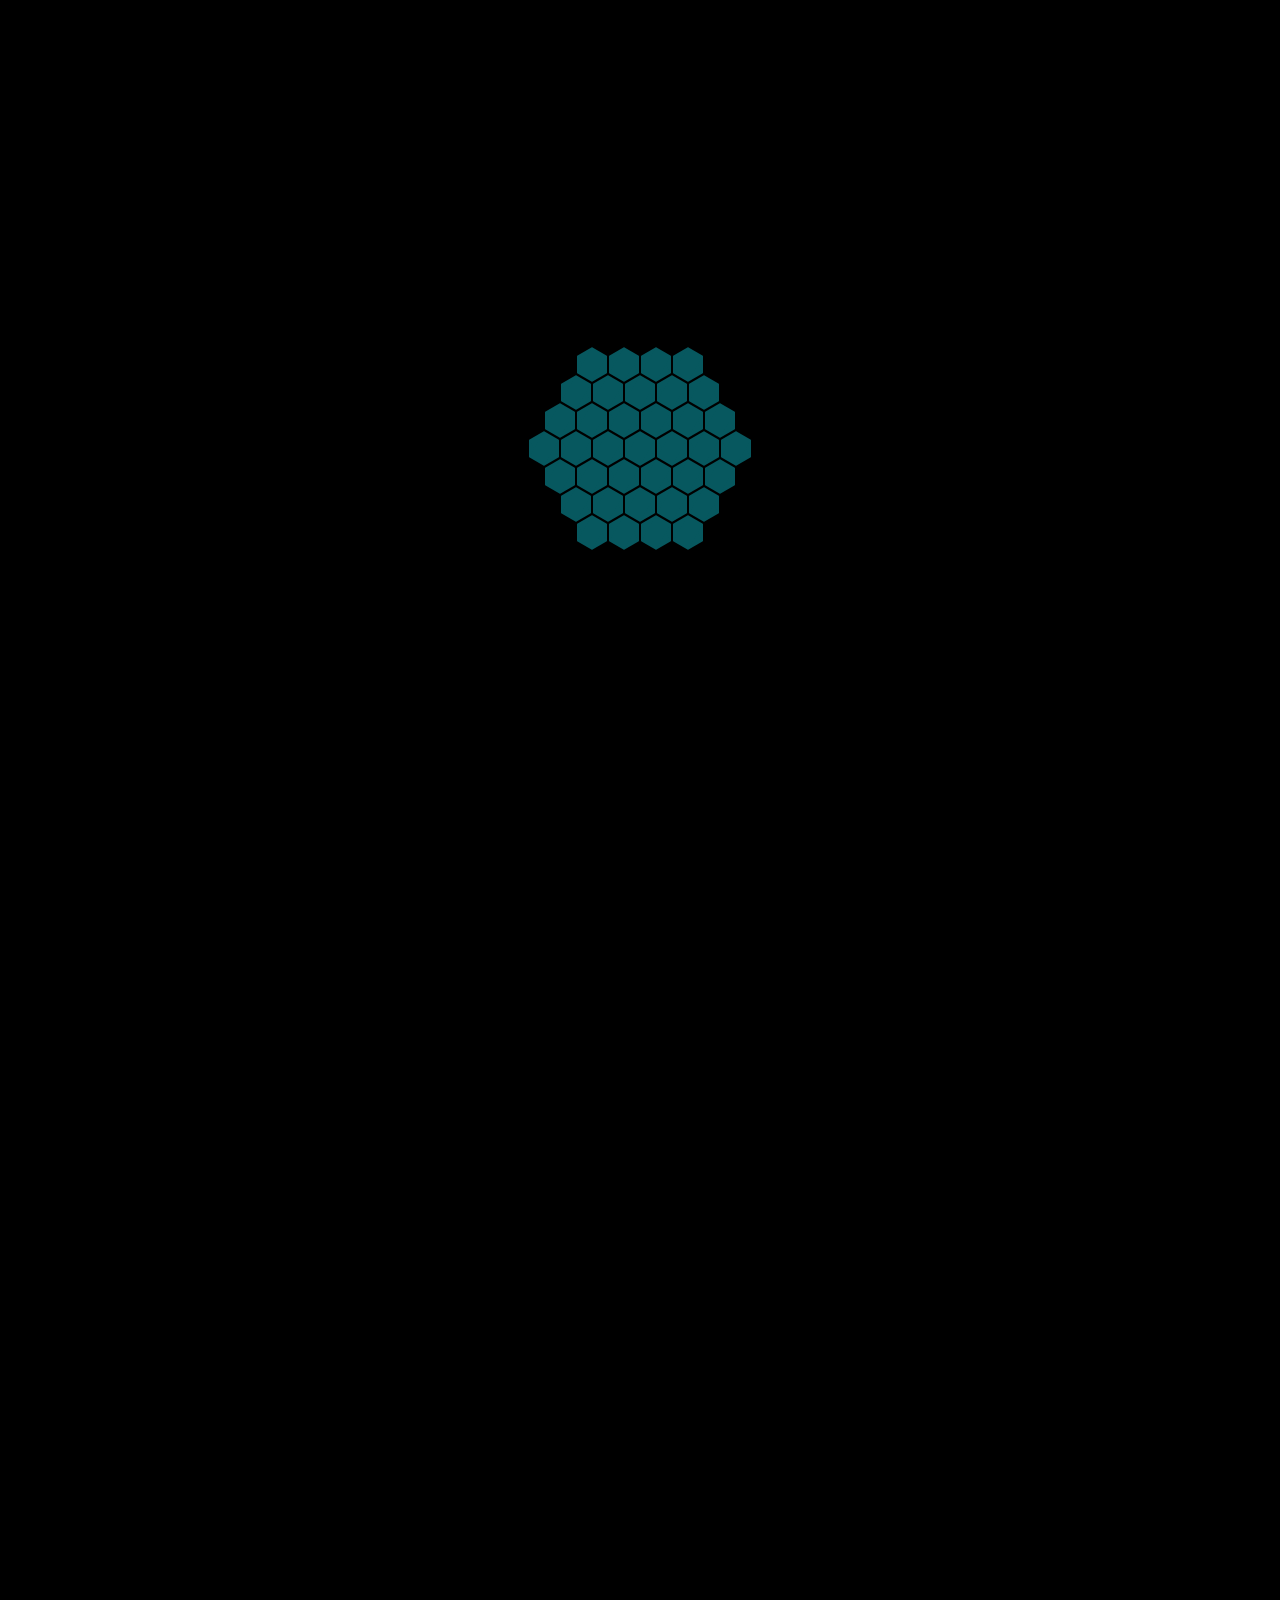
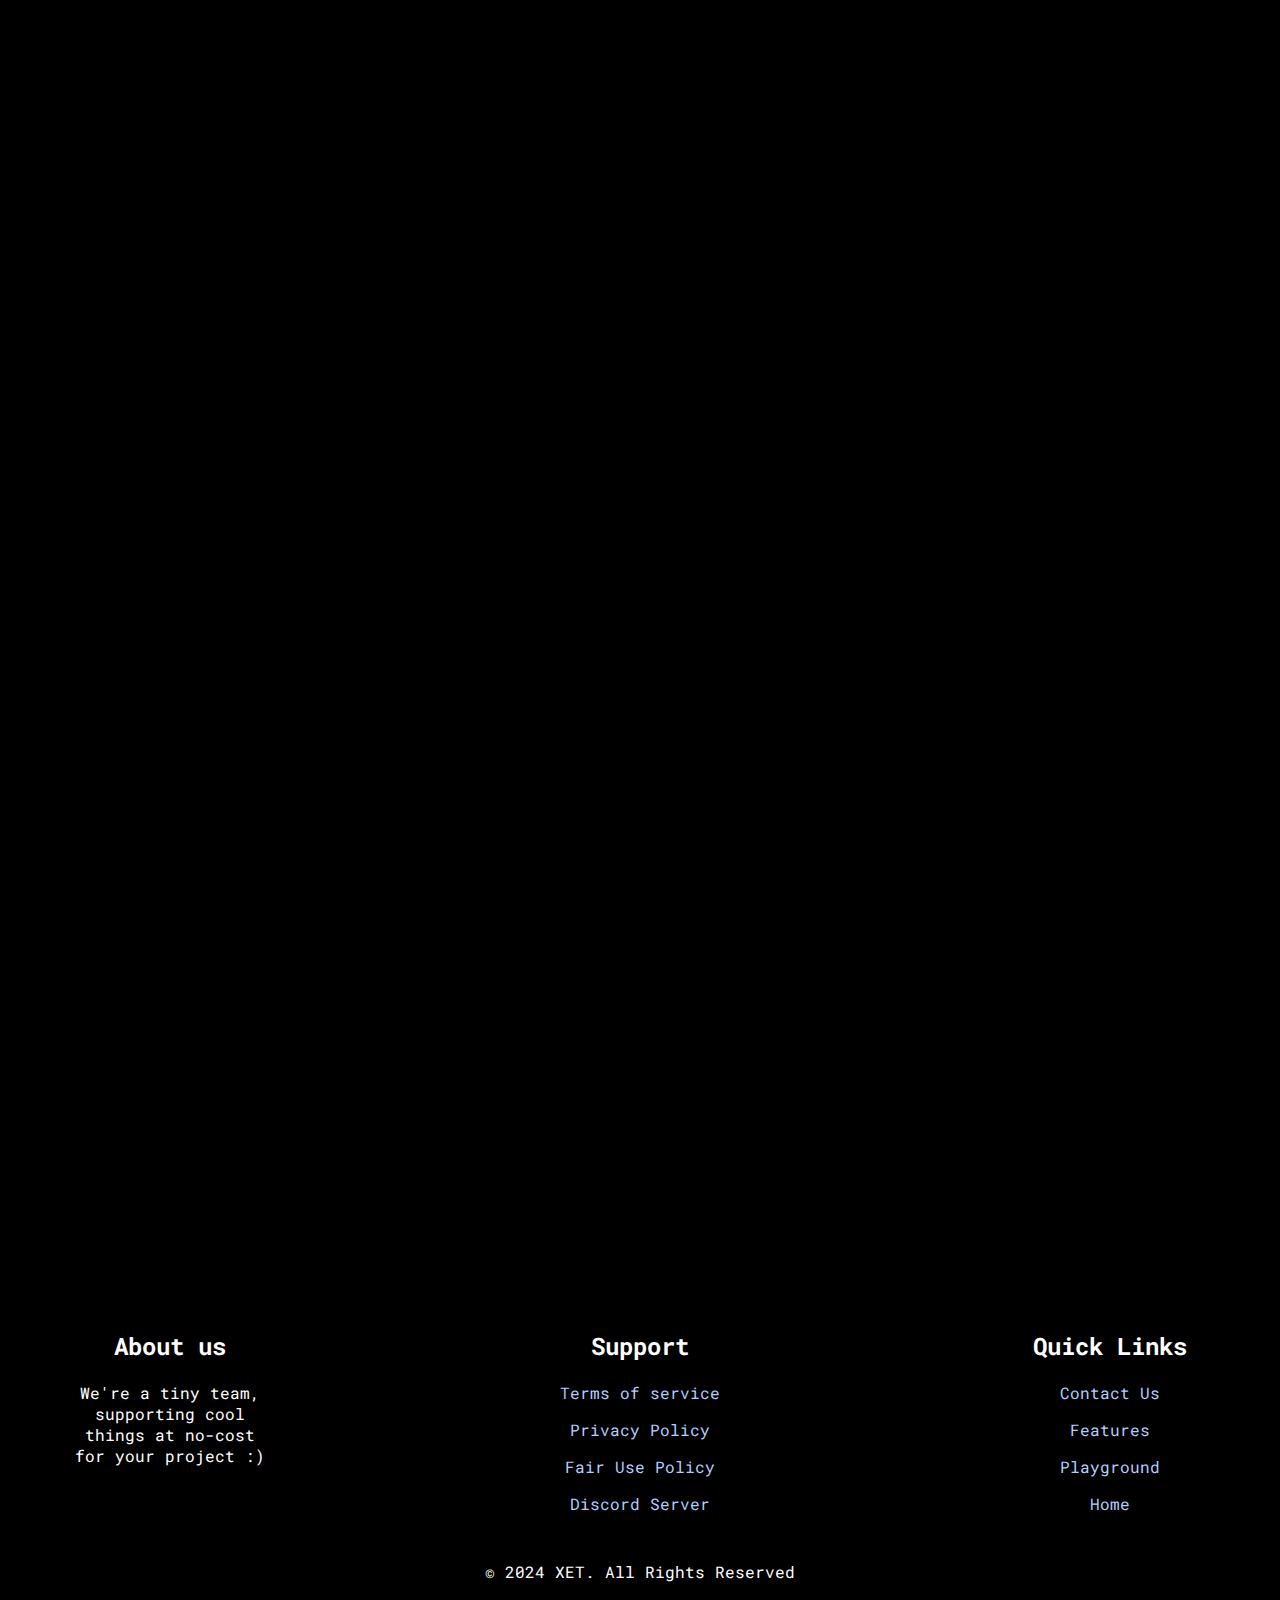
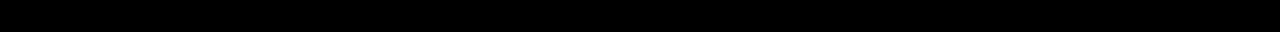
==== index.html @ e25b352a "a" ====
<!DOCTYPE html>
<html lang="en">
<head>
    <meta charset="UTF-8">
    <meta name="viewport" content="width=device-width, initial-scale=1.0">
    <meta name="google-site-verification" content="CW65xbYfhjnmkvIsnZAyDB42OHaUhVSeYcH4V79ETP4" />
    <title>Free AI APIs | XET - Advanced AI, Image Hosting & More</title>
    <meta name="description" content="Discover free AI APIs for text generation, image creation, and more at XET. Fast, reliable, and optimized for security and performance.">
    

    <link rel="stylesheet" href="/css/loader.css">
    <link rel="stylesheet" href="/css/styles.css">
    <link rel="stylesheet" href="https://fonts.googleapis.com/css2?family=Roboto+Mono:wght@400;700&display=swap">
    <link href="https://fonts.googleapis.com/css2?family=Anton&display=swap" rel="stylesheet">

    <link rel="stylesheet" href="https://site-assets.fontawesome.com/releases/v6.6.0/css/all.css">
    <link rel="stylesheet" href="https://site-assets.fontawesome.com/releases/v6.6.0/css/sharp-duotone-solid.css">
    <link rel="stylesheet" href="https://site-assets.fontawesome.com/releases/v6.6.0/css/sharp-thin.css">
    <link rel="stylesheet" href="https://site-assets.fontawesome.com/releases/v6.6.0/css/sharp-solid.css">
    <link rel="stylesheet" href="https://site-assets.fontawesome.com/releases/v6.6.0/css/sharp-regular.css">
    <link rel="stylesheet" href="https://site-assets.fontawesome.com/releases/v6.6.0/css/sharp-light.css">
</head>
<body>

    <nav class="navbar_">
        <div class="navmain_">
            <button class="more-button_"><i class="fa-solid fa-square-caret-down"></i></button>
            <div class="navlinks_">
                <ul class="navbar-links_">
                    <p><a href="#home"><i class="fa-solid fa-house"></i> Home</a></p>
                    <p><a href="#features"><i class="fa-duotone fa-solid fa-stars"></i> Features</a></p>
                    <p><a href="http://45.139.50.97:6077"><i class="fa-solid fa-joystick"></i> Playground</a></p>
                    <p><a href="#playground"><i class="fa-solid fa-gamepad"></i> About Playground</a></p>
                    <p><a href="https://alphast101.netlify.app" target="_blank"><i class="fa-solid fa-starship-freighter"></i> About Owner</a></p>
                    <p><a href="https://discord.com/invite/hmMBe8YyJ4" target="_blank" style="background-color: #181818; border-radius: 10px; padding: 9px; margin-top: 5px;"><i class="fa-brands fa-discord"></i> Join Discord</a></p>
                </ul>
            </div>

            <div class="navbar-brand_">
                <a href="#home" class="XET" style="font-size: 20px;">XET</a>
            </div>
        </div>
    </nav>


    <nav class="navbar">
        <div class="navmain">
            <div class="navbar-brand">
                <a href="#home" class="XET" style="font-size: 20px;">XET</a>
            </div>
            <ul class="navbar-links">
                <li><a href="#home"> Home</a></li>
                <li><a href="#features"> Features</a></li>
                <li><a href="#playground"> About Playground</a></li>
                <li><a href="http://45.139.50.97:6077"> Playground</a></li>
                <li><a href="https://alphast101.netlify.app" target="_blank"> About Owner</a></li>
                <li><a href="https://discord.com/invite/hmMBe8YyJ4" target="_blank" style="background-color: #181818; border-radius: 10px;"> Join Discord</a></li>
            </ul>
        </div>
    </nav>
    
    <div class="home" id="home">
        <video id="background-video" autoplay muted loop loading="lazy">
            <source id="video-source" src="earth.mp4" type="video/mp4">
            Your browser does not support the video tag.
        </video>
    
        <div class="home-content">
            <h1><a class="XET">XET</a> Is Here.</h1>
            <h2 class="home-desc">Empowering Innovation with Advanced AI APIs, Reliable Image Hosting and much more. Built for <span class="highlight">security</span>, optimized for <span class="highlight">speed.</span></h2>
            <a href="https://discord.com/invite/hmMBe8YyJ4" class="discord-btn" target="_blank" rel="noopener noreferrer"><i class="fa-brands fa-discord"></i> Join Discord</a>
        </div>        
    </div>
    <div class="features" id="features">
        <div class="features-heading"><h1><i class="fa-duotone fa-solid fa-stars fa-flip" style="--fa-animation-duration: 3s;"></i> <a class="XET" style="font-size: 35px;">XET</a> Features</h1></div>

        <div class="f">
            <div class="feature-item">
                <i class="fa-duotone fa-solid fa-text-size" style="font-size: 60px;"></i>
                <h3>Text Generation</h3>
                <p>With GPT-4o, generate high-quality, coherent text for various applications with our state-of-the-art AI technology.</p>
            </div>
            <div class="feature-item">
                <i class="fa-duotone fa-solid fa-images" style="font-size: 60px;"></i>
                <h3>Image Generation</h3>
                <p>Create stunning images from textual descriptions quickly and easily with our powerful image generation tools including Dalle3, FLUX.</p>
            </div>
            <div class="feature-item">
                <i class="fa-duotone fa-solid fa-gauge-max" style="font-size: 60px;"></i>
                <h3>Super Fast Response</h3>
                <p>Experience rapid response times and efficient processing with our optimized AI services. The response time is approximately 2s-9s.</p>
            </div>
            <div class="feature-item">
                <i class="fa-duotone fa-solid fa-clock-rotate-left" style="font-size: 60px;"></i>
                <h3>Stable 24/7</h3>
                <p>Enjoy reliable and consistent performance with our service available around the clock.</p>
            </div>
            <div class="feature-item">
                <i class="fa-duotone fa-solid fa-money-bill-1" style="font-size: 60px;"></i>
                <h3>Free For All</h3>
                <p>Access our core features at no cost, making advanced AI technology accessible to everyone.</p>
            </div>
            <div class="feature-item">
                <i class="fa-duotone fa-solid fa-shield-quartered" style="font-size: 60px;"></i>
                <h3>Security First</h3>
                <p>Experience top-notch security measures designed to protect your data and privacy, ensuring a safe and secure environment at all times.</p>
            </div>
        </div>
    </div>

    <div class="playground" id="playground">
        <div class="play_desc">
            <p style="color: white; font-size: 25px; font-family: 'Roboto Mono', monospace;"><i class="fa-duotone fa-solid fa-sparkles" style="font-size: 30px;"></i>     Interactive API Playground</p>
            <p style="max-width: 500px; margin-left: auto; margin-right: auto; font-family: 'Roboto Mono', monospace; font-size: 17px;">Our playground offers a wide range of models and powerful image generation tools,
                 all in one user-friendly platform designed to inspire creativity and make advanced technology accessible to everyone.</p>
        </div>

        <div class="play_div_img">
            <img class="play_img" src="play.png" alt="Our Playground" loading="lazy"/>
        </div>
    </div>


    <div class="footer">
        <div class="footer-content">

            <div class="fcc">
                <h2>About us</h2>
                <p>We're a tiny team, supporting cool things at no-cost for your project :)</p>
            </div>

            <div class="fcc">
                <h2>Support</h2>
                <p><a href="" id="tos-pp">Terms of service</a></p>
                <p><a href="" id="tos-pp">Privacy Policy</a></p>
                <p><a href="" id="tos-pp">Fair Use Policy</a></p>
                <p><a href="https://discord.com/invite/hmMBe8YyJ4" id="tos-pp">Discord Server</a></p>
            </div>

            <div class="fcc">
                <h2>Quick Links</h2>
                <p><a href="https://discord.com/invite/hmMBe8YyJ4" id="tos-pp">Contact Us</a></p>
                <p><a href="#features" id="tos-pp">Features</a></p>
                <p><a href="#playground" id="tos-pp">Playground</a></p>
                <p><a href="#home" id="tos-pp">Home</a></p>
            </div>
        </div>
        <br>
        <div class="arr">© 2024 XET. All Rights Reserved</div>
    </div>

    <script type="application/ld+json">
        {
          "@context": "https://schema.org",
          "@type": "Product",
          "name": "Free AI APIs",
          "description": "Free AI APIs for text and image generation at XET.",
          "url": "https://xet.netlify.app",
          "offers": {
            "@type": "Offer",
            "price": "0.00",
            "priceCurrency": "USD",
            "availability": "https://schema.org/InStock"
          }
        }
    </script>               
    <script src="/js/loader.js"></script>
    <script src="/js/more.js"></script>
    <!-- <script src="/js/rhpbs.js"></script> -->
    <!-- <script src="/js/disable_inspect.js"></script> -->
</body>
</html>
---- css/loader.css ----
/* Pyramid loading */
.pyramid-loader {
    position: relative;
    max-width: 300px;
    max-height: 300px;
    display: block;
    transform-style: preserve-3d;
    transform: rotateX(-20deg);
  
    position: fixed;
    top: 50%;
    left: 50%;
  }
  
  .wrapper {
    position: relative;
    width: 100%;
    height: 100%;
    transform-style: preserve-3d;
    animation: spin 4s linear infinite;
  }
  
  @keyframes spin {
    100% {
      transform: rotateY(360deg);
    }
  }
  
  .pyramid-loader .wrapper .side {
    width: 70px;
    height: 70px;
    position: absolute;
    top: 0;
    left: 0;
    right: 0;
    bottom: 0;
    margin: auto;
    transform-origin: center top;
    clip-path: polygon(50% 0%, 0% 100%, 100% 100%);
  }
  
  .pyramid-loader .wrapper .side1 {
    transform: rotateZ(-30deg) rotateY(90deg);
    background: conic-gradient( #2BDEAC, #F028FD, #D8CCE6, #2F2585);
  }
  
  .pyramid-loader .wrapper .side2 {
    transform: rotateZ(30deg) rotateY(90deg);
    background: conic-gradient( #2F2585, #D8CCE6, #F028FD, #2BDEAC);
  }
  
  .pyramid-loader .wrapper .side3 {
    transform: rotateX(30deg);
    background: conic-gradient( #2F2585, #D8CCE6, #F028FD, #2BDEAC);
  }
  
  .pyramid-loader .wrapper .side4 {
    transform: rotateX(-30deg);
    background: conic-gradient( #2BDEAC, #F028FD, #D8CCE6, #2F2585);
  }
  
  .pyramid-loader .wrapper .shadow {
    width: 60px;
    height: 60px;
    background: #8B5AD5;
    position: absolute;
    top: 0;
    left: 0;
    right: 0;
    bottom: 0;
    margin: auto;
    transform: rotateX(90deg) translateZ(-40px);
    filter: blur(12px);
}










/* HEX bricks */
.socket {
    width: 200px;
    height: 200px;
    position: absolute;
    left: 50%;
    margin-left: -100px;
    top: 50%;
    margin-top: -100px;
  }
  
  .hex-brick {
    background: #07585f;
    width: 30px;
    height: 17px;
    position: absolute;
    top: 5px;
    animation-name: fade;
    animation-duration: 2s;
    animation-iteration-count: infinite;
    -webkit-animation-name: fade;
    -webkit-animation-duration: 2s;
    -webkit-animation-iteration-count: infinite;
  }
  
  .h2 {
    transform: rotate(60deg);
    -webkit-transform: rotate(60deg);
  }
  
  .h3 {
    transform: rotate(-60deg);
    -webkit-transform: rotate(-60deg);
  }
  
  .gel {
    height: 30px;
    width: 30px;
    transition: all .3s;
    -webkit-transition: all .3s;
    position: absolute;
    top: 50%;
    left: 50%;
  }
  
  .center-gel {
    margin-left: -15px;
    margin-top: -15px;
    animation-name: pulse;
    animation-duration: 2s;
    animation-iteration-count: infinite;
    -webkit-animation-name: pulse;
    -webkit-animation-duration: 2s;
    -webkit-animation-iteration-count: infinite;
  }
  
  .c1 {
    margin-left: -47px;
    margin-top: -15px;
  }
  
  .c2 {
    margin-left: -31px;
    margin-top: -43px;
  }
  
  .c3 {
    margin-left: 1px;
    margin-top: -43px;
  }
  
  .c4 {
    margin-left: 17px;
    margin-top: -15px;
  }
  
  .c5 {
    margin-left: -31px;
    margin-top: 13px;
  }
  
  .c6 {
    margin-left: 1px;
    margin-top: 13px;
  }
  
  .c7 {
    margin-left: -63px;
    margin-top: -43px;
  }
  
  .c8 {
    margin-left: 33px;
    margin-top: -43px;
  }
  
  .c9 {
    margin-left: -15px;
    margin-top: 41px;
  }
  
  .c10 {
    margin-left: -63px;
    margin-top: 13px;
  }
  
  .c11 {
    margin-left: 33px;
    margin-top: 13px;
  }
  
  .c12 {
    margin-left: -15px;
    margin-top: -71px;
  }
  
  .c13 {
    margin-left: -47px;
    margin-top: -71px;
  }
  
  .c14 {
    margin-left: 17px;
    margin-top: -71px;
  }
  
  .c15 {
    margin-left: -47px;
    margin-top: 41px;
  }
  
  .c16 {
    margin-left: 17px;
    margin-top: 41px;
  }
  
  .c17 {
    margin-left: -79px;
    margin-top: -15px;
  }
  
  .c18 {
    margin-left: 49px;
    margin-top: -15px;
  }
  
  .c19 {
    margin-left: -63px;
    margin-top: -99px;
  }
  
  .c20 {
    margin-left: 33px;
    margin-top: -99px;
  }
  
  .c21 {
    margin-left: 1px;
    margin-top: -99px;
  }
  
  .c22 {
    margin-left: -31px;
    margin-top: -99px;
  }
  
  .c23 {
    margin-left: -63px;
    margin-top: 69px;
  }
  
  .c24 {
    margin-left: 33px;
    margin-top: 69px;
  }
  
  .c25 {
    margin-left: 1px;
    margin-top: 69px;
  }
  
  .c26 {
    margin-left: -31px;
    margin-top: 69px;
  }
  
  .c27 {
    margin-left: -79px;
    margin-top: -15px;
  }
  
  .c28 {
    margin-left: -95px;
    margin-top: -43px;
  }
  
  .c29 {
    margin-left: -95px;
    margin-top: 13px;
  }
  
  .c30 {
    margin-left: 49px;
    margin-top: 41px;
  }
  
  .c31 {
    margin-left: -79px;
    margin-top: -71px;
  }
  
  .c32 {
    margin-left: -111px;
    margin-top: -15px;
  }
  
  .c33 {
    margin-left: 65px;
    margin-top: -43px;
  }
  
  .c34 {
    margin-left: 65px;
    margin-top: 13px;
  }
  
  .c35 {
    margin-left: -79px;
    margin-top: 41px;
  }
  
  .c36 {
    margin-left: 49px;
    margin-top: -71px;
  }
  
  .c37 {
    margin-left: 81px;
    margin-top: -15px;
  }
  
  .r1 {
    animation-name: pulse;
    animation-duration: 2s;
    animation-iteration-count: infinite;
    animation-delay: .2s;
    -webkit-animation-name: pulse;
    -webkit-animation-duration: 2s;
    -webkit-animation-iteration-count: infinite;
    -webkit-animation-delay: .2s;
  }
  
  .r2 {
    animation-name: pulse;
    animation-duration: 2s;
    animation-iteration-count: infinite;
    animation-delay: .4s;
    -webkit-animation-name: pulse;
    -webkit-animation-duration: 2s;
    -webkit-animation-iteration-count: infinite;
    -webkit-animation-delay: .4s;
  }
  
  .r3 {
    animation-name: pulse;
    animation-duration: 2s;
    animation-iteration-count: infinite;
    animation-delay: .6s;
    -webkit-animation-name: pulse;
    -webkit-animation-duration: 2s;
    -webkit-animation-iteration-count: infinite;
    -webkit-animation-delay: .6s;
  }
  
  .r1 > .hex-brick {
    animation-name: fade;
    animation-duration: 2s;
    animation-iteration-count: infinite;
    animation-delay: .2s;
    -webkit-animation-name: fade;
    -webkit-animation-duration: 2s;
    -webkit-animation-iteration-count: infinite;
    -webkit-animation-delay: .2s;
  }
  
  .r2 > .hex-brick {
    animation-name: fade;
    animation-duration: 2s;
    animation-iteration-count: infinite;
    animation-delay: .4s;
    -webkit-animation-name: fade;
    -webkit-animation-duration: 2s;
    -webkit-animation-iteration-count: infinite;
    -webkit-animation-delay: .4s;
  }
  
  .r3 > .hex-brick {
    animation-name: fade;
    animation-duration: 2s;
    animation-iteration-count: infinite;
    animation-delay: .6s;
    -webkit-animation-name: fade;
    -webkit-animation-duration: 2s;
    -webkit-animation-iteration-count: infinite;
    -webkit-animation-delay: .6s;
  }
  
  @keyframes pulse {
    0% {
      -webkit-transform: scale(1);
      transform: scale(1);
    }
  
    50% {
      -webkit-transform: scale(0.01);
      transform: scale(0.01);
    }
  
    100% {
      -webkit-transform: scale(1);
      transform: scale(1);
    }
  }
  
  @keyframes fade {
    0% {
      background: #ABF8FF;
    }
  
    50% {
      background: #90BBBF;
    }
  
    100% {
      background: #ABF8FF;
    }
  }
  
  @-webkit-keyframes pulse {
    0% {
      -webkit-transform: scale(1);
      transform: scale(1);
    }
  
    50% {
      -webkit-transform: scale(0.01);
      transform: scale(0.01);
    }
  
    100% {
      -webkit-transform: scale(1);
      transform: scale(1);
    }
  }
  
  @-webkit-keyframes fade {
    0% {
      background: #ABF8FF;
    }
  
    50% {
      background: #389CA6;
    }
  
    100% {
      background: #ABF8FF;
    }
  }














/* Console loading */
@keyframes blinkCursor {
    50% {
      border-right-color: transparent;
    }
  }
  
  @keyframes typeAndDelete {
    0%,
    10% {
      width: 0;
    }
    45%,
    55% {
      width: 6.2em;
    } /* adjust width based on content */
    90%,
    100% {
      width: 0;
    }
  }
  
  .terminal-loader {
    border: 0.1em solid #333;
    background-color: #1a1a1a;
    color: #0f0;
    font-family: "Courier New", Courier, monospace;
    font-size: 1em;
    padding: 1.5em 1em;
    width: 12em;
    margin-left: auto;
    margin-right: auto;
    box-shadow: 0 4px 8px rgba(0, 0, 0, 0.2);
    border-radius: 4px;
    position: relative;
    overflow: hidden;
    box-sizing: border-box;
  }
  
  .terminal-header {
    position: absolute;
    top: 0;
    left: 0;
    right: 0;
    height: 1.5em;
    background-color: #333;
    border-top-left-radius: 4px;
    border-top-right-radius: 4px;
    padding: 0 0.4em;
    box-sizing: border-box;
  }
  
  .terminal-controls {
    float: right;
  }
  
  .control {
    display: inline-block;
    width: 0.6em;
    height: 0.6em;
    margin-left: 0.4em;
    border-radius: 50%;
    background-color: #777;
  }
  
  .control.close {
    background-color: #e33;
  }
  
  .control.minimize {
    background-color: #ee0;
  }
  
  .control.maximize {
    background-color: #0b0;
  }
  
  .terminal-title {
    float: left;
    line-height: 1.5em;
    color: #eee;
  }
  
  .text {
    display: inline-block;
    white-space: nowrap;
    overflow: hidden;
    border-right: 0.2em solid green; /* Cursor */
    animation: typeAndDelete 4s steps(11) infinite,
      blinkCursor 0.5s step-end infinite alternate;
    margin-top: 1.5em;
  }  












/* Loader cube */

.loader_main_cube {
    width: 150px;
    height: 150px;
    position: relative;
    display: flex;
    align-items: center;
    justify-content: center;

    margin-left: auto;
    margin-right: auto;
  }
  
  .loader_cube {
    position: absolute;
    width: 100%;
    height: 100%;
    border-radius: 30px;
  }
  
  .loader_cube--glowing {
    z-index: 2;
    background-color: rgba(255, 255, 255, 0.2);
    border: 2px solid rgba(255, 255, 255, 0.3);
  }
  
  .loader_cube--color {
    z-index: 1;
    filter: blur(2px);
    background: linear-gradient(135deg, #1afbf0, #da00ff);
    animation: loadtwo 2.5s ease-in-out infinite;
  }
  
  @keyframes loadtwo {
    50% {
      transform: rotate(-80deg);
    }
  }
















/* Loader box fall */
.loader_box_fall {
    scale: 3;
    height: 50px;
    width: 40px;

    margin-left: auto;
    margin-right: auto;
  }
  
  .box {
    position: relative;
    opacity: 0;
    left: 10px;
  }
  
  .side-left {
    position: absolute;
    background-color: #286cb5;
    width: 19px;
    height: 5px;
    transform: skew(0deg, -25deg);
    top: 14px;
    left: 10px;
  }
  
  .side-right {
    position: absolute;
    background-color: #2f85e0;
    width: 19px;
    height: 5px;
    transform: skew(0deg, 25deg);
    top: 14px;
    left: -9px;
  }
  
  .side-top {
    position: absolute;
    background-color: #5fa8f5;
    width: 20px;
    height: 20px;
    rotate: 45deg;
    transform: skew(-20deg, -20deg);
  }
  
  .box-1 {
    animation: from-left 4s infinite;
  }
  
  .box-2 {
    animation: from-right 4s infinite;
    animation-delay: 1s;
  }
  
  .box-3 {
    animation: from-left 4s infinite;
    animation-delay: 2s;
  }
  
  .box-4 {
    animation: from-right 4s infinite;
    animation-delay: 3s;
  }
  
  @keyframes from-left {
    0% {
      z-index: 20;
      opacity: 0;
      translate: -20px -6px;
    }
  
    20% {
      z-index: 10;
      opacity: 1;
      translate: 0px 0px;
    }
  
    40% {
      z-index: 9;
      translate: 0px 4px;
    }
  
    60% {
      z-index: 8;
      translate: 0px 8px;
    }
  
    80% {
      z-index: 7;
      opacity: 1;
      translate: 0px 12px;
    }
  
    100% {
      z-index: 5;
      translate: 0px 30px;
      opacity: 0;
    }
  }
  
  @keyframes from-right {
    0% {
      z-index: 20;
      opacity: 0;
      translate: 20px -6px;
    }
  
    20% {
      z-index: 10;
      opacity: 1;
      translate: 0px 0px;
    }
  
    40% {
      z-index: 9;
      translate: 0px 4px;
    }
  
    60% {
      z-index: 8;
      translate: 0px 8px;
    }
  
    80% {
      z-index: 7;
      opacity: 1;
      translate: 0px 12px;
    }
  
    100% {
      z-index: 5;
      translate: 0px 30px;
      opacity: 0;
    }
  }
---- css/styles.css ----
@keyframes borderColorAnimation {
    0% {
        border-color: #1a1aff; /* Dark blue */
    }
    50% {
        border-color: #871616; /* Red */
    }
    100% {
        border-color: #1a1aff; /* Dark blue */
    }
}

@keyframes fadee {
    0% {opacity: 0;}
    100% {opacity: 1;}
}  
html {
    scroll-behavior: smooth;
}

body {
    font-family: 'Montserrat', sans-serif;
    margin: 0;
    padding: 0;
    background-color: #000000; /* Dark theme background */
    -ms-overflow-style: none;  /* IE and Edge */
    overflow: hidden;
}
body::-webkit-scrollbar {display: none;}

/* PC NAVBAR */
.navbar {
    background: black;
    position: fixed;
    top: 0;
    z-index: 1000;
    width: 100%;
    align-items: center;

    opacity: 0;
    transition: opacity 0.7s ease-in-out, visibility 1s ease-in-out;
    animation-name: fadee;
    animation-duration: 2s;
    visibility: hidden;
}
.navmain{
    max-width: 1000px;
    display: flex;
    justify-content: space-between;
    margin-left: auto;
    margin-right: auto;
}

.navbar a {
    color: #b3a2c3;
    text-decoration: none;
    font-size: 14px;
    padding: 10px;
}

.navbar-links {
    list-style: none;
    display: flex;
}

.navbar-links li {
    display: inline;
}

/* MOBILE NAVBAR */
.navbar_ {
    display: flex;
    justify-content: space-between;
    align-items: center;
    background: black;
    position: fixed;
    width: 100%;
    top: 0;
    z-index: 1000;
    opacity: 1;
    transition: opacity 0.7s ease-in-out, visibility 0.7s ease-in-out;
    visibility: hidden;
    padding-top: 10px;
}

.navmain_ {
    display: flex;
    justify-content: space-between;
    width: 100%;
    padding: 0 15px;
    max-width: 1000px;
    margin: 0 auto;
}

.more-button_ {
    font-size: 30px;
    border: none;
    cursor: pointer;
    margin-left: 15px;
    background: transparent;
    padding: 0;
    color: white;
}

.navlinks_ {
    display: none;
    position: fixed;
    justify-content: center;
    align-items: center;
    flex-direction: column;
    opacity: 0;
    transition: opacity 0.5s ease, visibility 0.5s ease;
    z-index: 999;
    visibility: hidden;
    text-align: center;
    background: rgba(37, 37, 37, 0.7);
    border-radius: 10px;

}
.navbar-links_ {
    padding-right: 40px;
}
.navlinks_.show {
    display: flex;
    opacity: 1;
    visibility: visible; /* Ensure visibility when shown */
    margin-top: 35px;
}

.navbar-links_ a {
    color: white;
    font-size: 14px;
    transition: opacity 0.3s ease;
    text-decoration: none;
}

.navbar-links_ a:hover {
    opacity: 0.8;
}








.home {
    position: relative;
    width: 100%;
    height: 100vh;
    overflow: hidden;
    display: flex;
    align-items: center;
    justify-content: center;

    opacity: 0;
    transition: opacity 0.7s ease-in-out, visibility 1s ease-in-out;
    animation-name: fadee;
    animation-duration: 2s;
    visibility: hidden;
}

/* Base button style */
.discord-btn {
    display: inline-block;
    padding: 10px 20px;
    font-size: 16px;
    color: #000000;
    font-family: 'Roboto Mono', monospace;
    text-align: center;
    text-decoration: none; /* Remove underline */
    border: none;
    border-radius: 8px;
    background: linear-gradient(45deg, #ffffff, #e0e0e0);
    box-shadow: 0 4px 8px rgba(0, 0, 0, 0.3);
    cursor: pointer;
    transition: background 0.5s ease, transform 0.4s ease;
}

/* Hover effect */
.discord-btn:hover {
    background: linear-gradient(45deg, #ffffff, #b0b0b0);
    transform: scale(1.05);
}

/* Active effect */
.discord-btn:active {
    background: linear-gradient(45deg, #ffffff, #808080);
    transform: scale(0.95);
}



.home video {
    position: absolute;
    top: 50%;
    left: 50%;
    min-width: 100%;
    min-height: 100%;
    width: 100%;
    height: 100%;
    object-fit: cover; /* Ensure the video covers the container without distortion */
    transform: translate(-50%, -50%);
    z-index: -1; /* Place video behind content */
}

.home-content {
    position: relative;
    z-index: 1;
    color: rgb(255, 255, 255);
    text-align: center;
    font-family: 'Roboto Mono', monospace;
}

.XET {
    display: inline-block;
    background: linear-gradient(to right, #b2aff0, #532a64);
    background-clip: text;
    -webkit-background-clip: text;
    -webkit-text-fill-color: transparent;
    font-size: 4rem;
    font-weight: bold;
}
.highlight {
    font-family: 'Anton', sans-serif; /* Set the font to Anton */
    font-weight: 900;
    font-size: 24px;
    background: linear-gradient(to right, #f58585, #b94ae9, #5f2ed4);
    background-clip: text;
    -webkit-background-clip: text;
    -webkit-text-fill-color: transparent;
    letter-spacing: 3px;
    position: relative;

    /* Text shadow for added bold effect */
    text-shadow: 1px 1px 2px rgba(0, 0, 0, 0.2), 2px 2px 3px rgba(0, 0, 0, 0.2);
}

.highlight::after {
    content: '';
    position: absolute;
    left: 0;
    bottom: 3px;
    width: 100%;
    height: 2px;
    background-color: rgb(143, 152, 240);
}

.home-desc {
    font-size: 1.1rem;
    margin-top: 10px;
    font-weight: 300;
    line-height: 1.4;
}



.features {
    display: flex;
    flex-direction: column; /* Stack the heading and feature items vertically */
    justify-content: center;
    align-items: center;
    gap: 20px;
    padding: 40px 20px;
    min-height: 100vh; /* Ensure it takes up at least the full viewport height */
    
    opacity: 0;
    transition: opacity 0.7s ease-in-out, visibility 1s ease-in-out;
    animation-name: fadee;
    animation-duration: 2s;
    visibility: hidden;

    background-image: url('back.png');
    background-size: cover;
    background-position: center;
    background-repeat: no-repeat;
}

.features-heading {
    text-align: center;
    color: #e0e0e0;
}

.f {
    display: flex;
    flex-direction: row;
    justify-content: center;
    gap: 20px;
    flex-wrap: wrap;
    max-width: 1200px;
}

.feature-item {
    border-radius: 15px;
    padding: 20px;
    max-width: 360px;
    color: #e0e0e0;
    text-align: center;
    box-sizing: border-box;
    transition: transform 0.3s ease, background-color 0.3s ease, box-shadow 0.3s ease;
    background: linear-gradient(140deg, #070707, #240e2e);
}

.feature-item:hover {
    transform: scale(1.02); /* Zoom in slightly */
    /* background-color: #1e1143; */
    box-shadow: 0 8px 16px rgba(166, 132, 204, 0.5);
}


.feature-item h3 {
    font-size: 1.5rem;
    margin-bottom: 10px;
}

.feature-item p {
    font-size: 1rem;
    font-family: 'Roboto Mono', monospace;
}



.playground {
    display: flex;
    justify-content: center;
    align-items: center;
    flex-wrap: wrap; /* Allows the divs to wrap to the next line if they don't fit */
    min-height: 100vh;
    color: rgb(133, 255, 255);
    opacity: 0;
    transition: opacity 0.7s ease-in-out, visibility 1s ease-in-out;
    animation-name: fadee;
    animation-duration: 2s;
    visibility: hidden;
    text-align: center;
    padding: 20px;
    margin-bottom: 40px;
    background-image: url('playback.png');
    background-size: cover;
    background-position: center;
    background-repeat: no-repeat;
}

.play_desc, .play_div_img {
    flex: 1; /* Allow both divs to grow and take up available space */
}

.play_img {
    max-height: 600px;
    height: auto;
    width: auto;
    max-width: 100%;
    border-radius: 20px;
}

@media (max-width: 1100px) {
    .playground {
        flex-direction: column; /* Stack divs vertically on smaller screens */
    }

    .play_img {
        margin-top: 20px;
        max-height: 400px; /* Adjust the max height for smaller screens */
    }

    .play_desc, .play_div_img {
        flex: 0; /* Allow both divs to grow and take up available space */
    }
}






.footer {
    background-color: #000000; /* Ensure consistent background color */
    text-align: center;
    color: white;
    padding: 50px;
    font-family: 'Roboto Mono', monospace;
    display: flex;
    flex-direction: column;
    align-items: center;
}

.footer-content {
    display: flex;
    flex-direction: row; /* Align children in a row by default */
    justify-content: space-between; /* Space out items */
    width: 100%; /* Full width to allow flex items to grow */
    max-width: 1200px; /* Optional: to control the maximum width of the content */
    margin-bottom: 10px; /* Space between footer-content and arr */
    flex-wrap: wrap; /* Allow wrapping on smaller screens */
}

.fcc {
    flex: 1; /* Allow items to grow and fill available space */
    margin: 0 20px; /* Space between items */
    max-width: 200px; /* Optional: control max width for each section */
    box-sizing: border-box; /* Ensure padding and border are included in the element's total width and height */
}

.arr {
    text-align: center;
}

/* Style for links */
.footer a {
    color: #b3ceff;
    text-decoration: none;
}

.footer a:hover {
    text-decoration: underline;
    color: #ddd;
}

/* Media query for screens smaller than 768px */
@media (max-width: 768px) {
    .footer-content {
        flex-direction: column; /* Stack items vertically on small screens */
        align-items: center; /* Center-align items horizontally */
    }

    .fcc {
        margin: 10px 0; /* Adjust margin for vertical spacing */
        max-width: none; /* Remove max-width to allow items to use full width */
    }
}
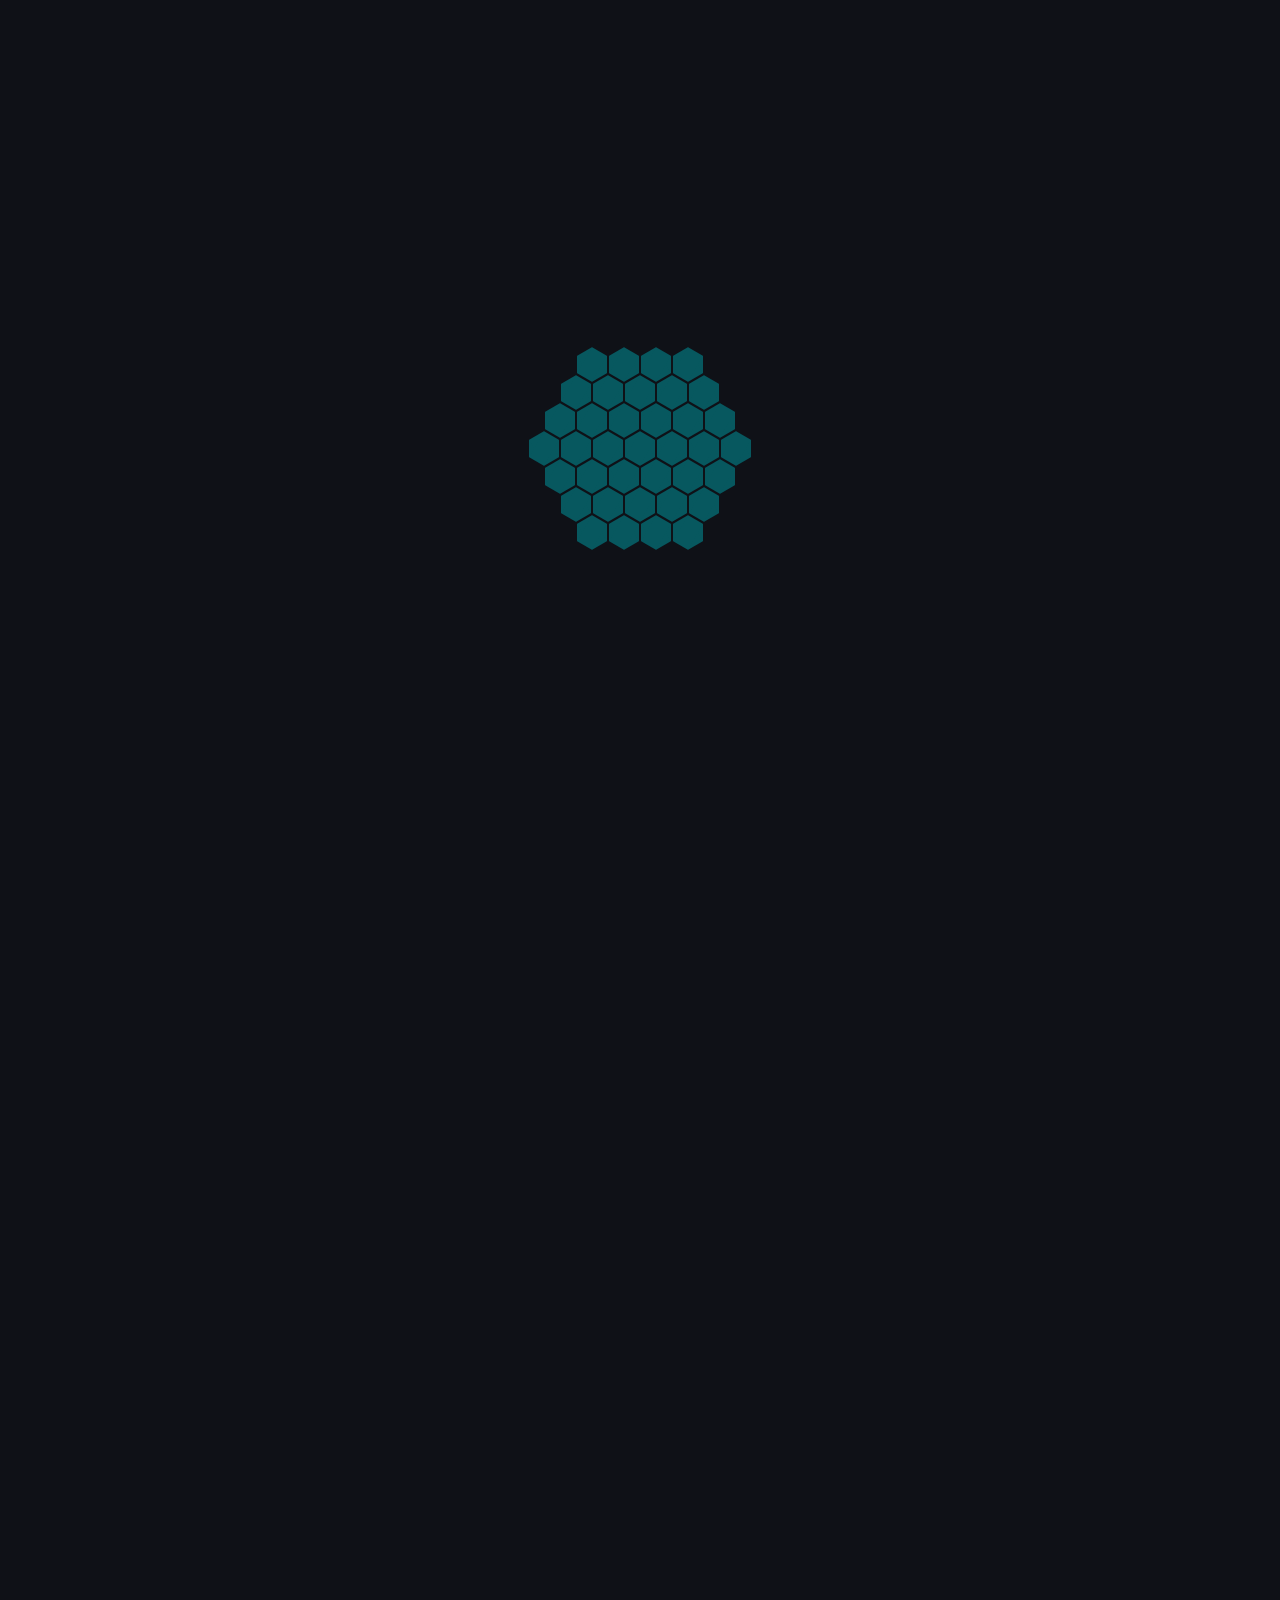
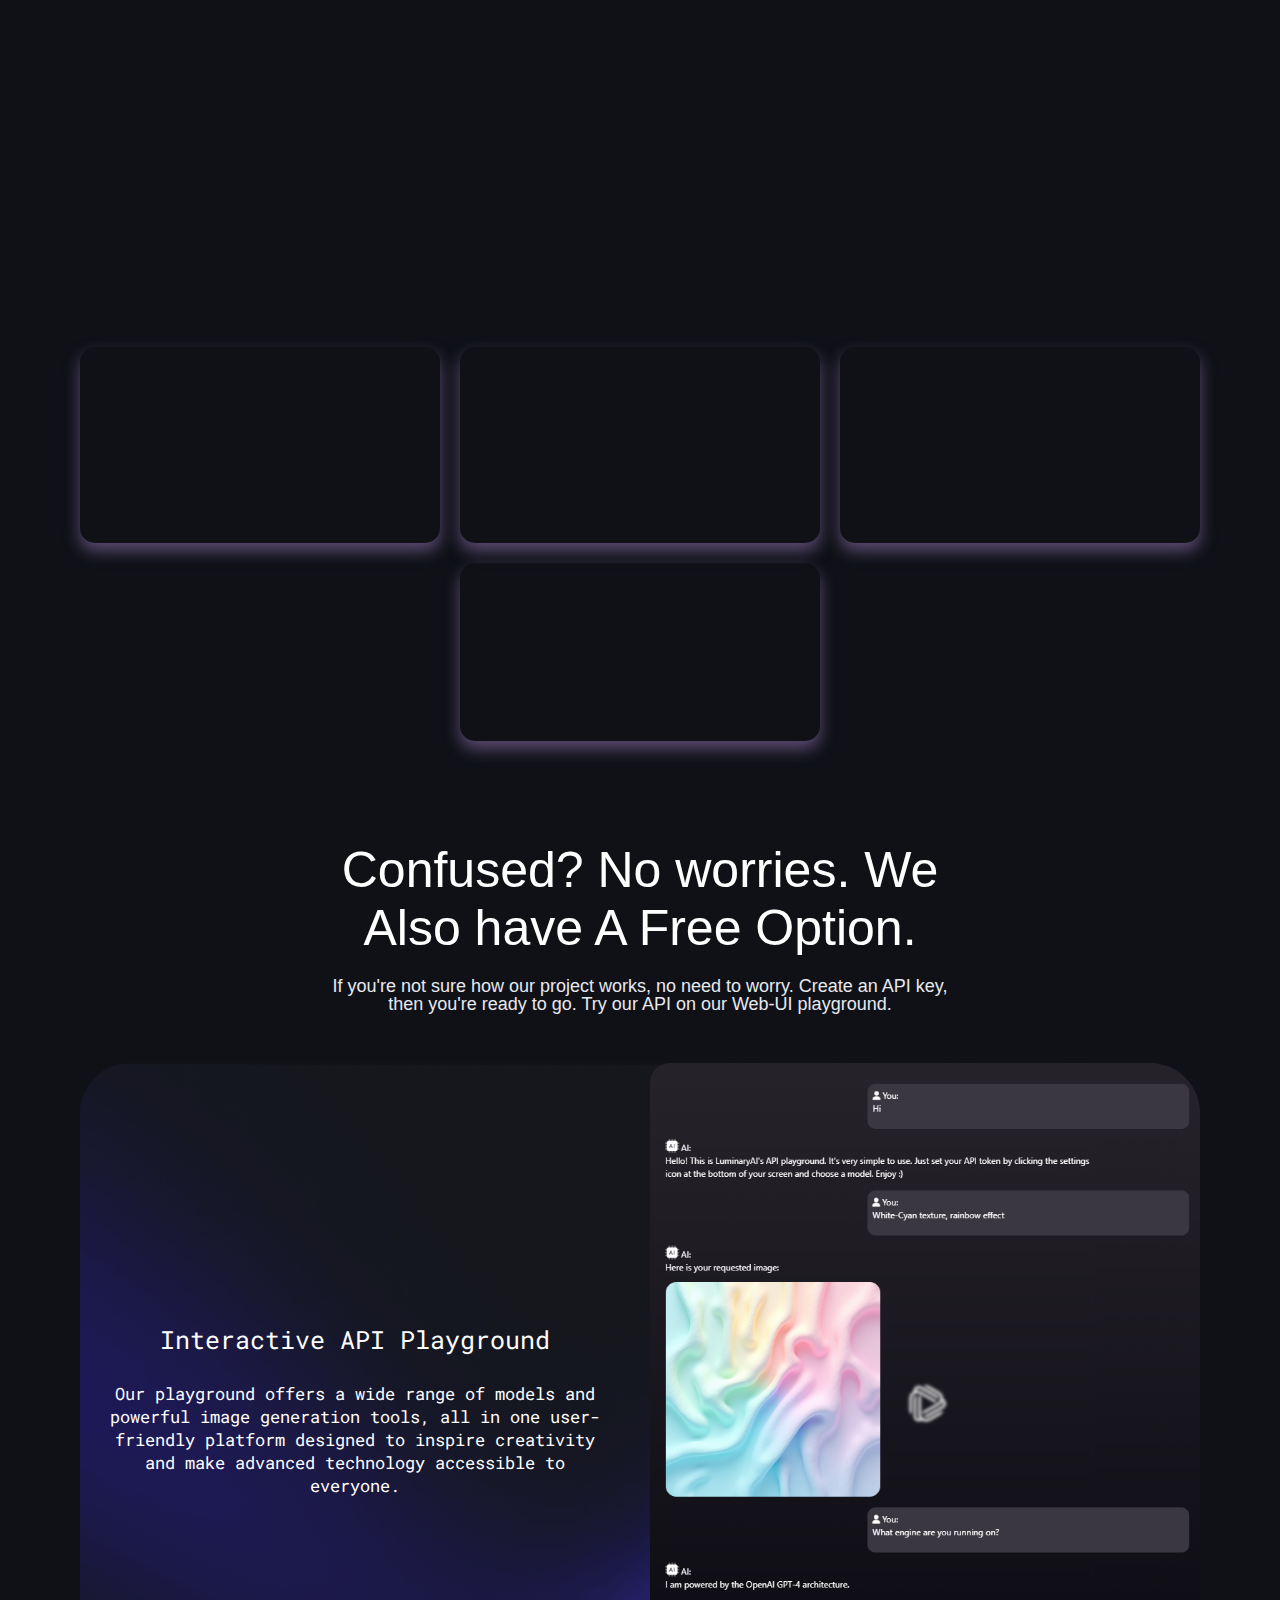
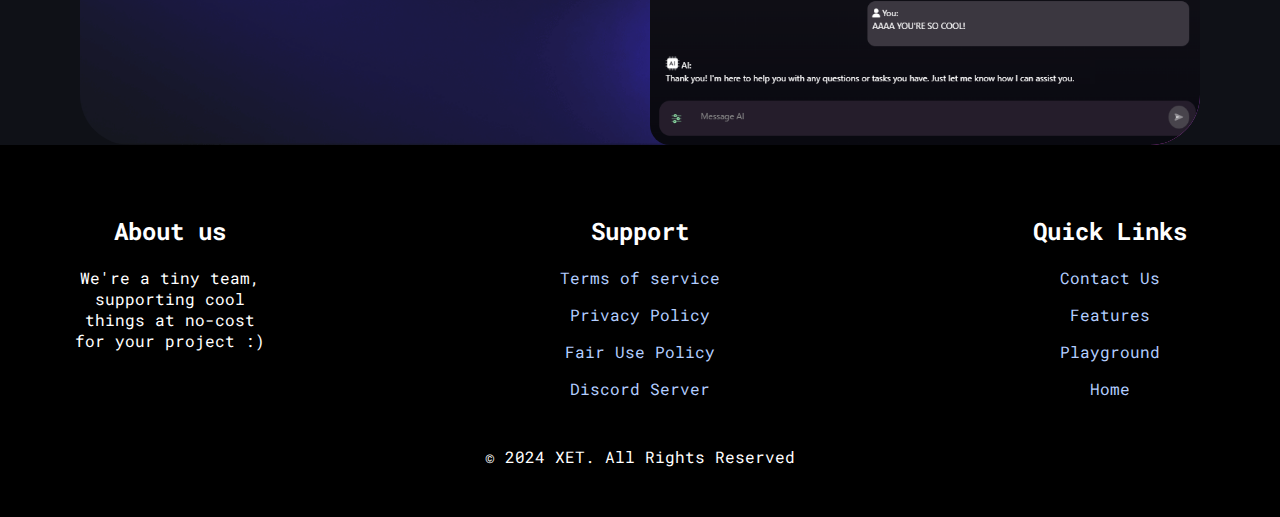
==== commit adfa84ca: "update" ====
--- a/index.html
+++ b/index.html
@@ -19,9 +19,12 @@
     <link rel="stylesheet" href="https://site-assets.fontawesome.com/releases/v6.6.0/css/sharp-solid.css">
     <link rel="stylesheet" href="https://site-assets.fontawesome.com/releases/v6.6.0/css/sharp-regular.css">
     <link rel="stylesheet" href="https://site-assets.fontawesome.com/releases/v6.6.0/css/sharp-light.css">
+
+    <link href="https://unpkg.com/aos@2.3.1/dist/aos.css" rel="stylesheet">
 </head>
 <body>
 
+    <!-- MOBILE NAVBAR START -->
     <nav class="navbar_">
         <div class="navmain_">
             <button class="more-button_"><i class="fa-solid fa-square-caret-down"></i></button>
@@ -29,73 +32,114 @@
                 <ul class="navbar-links_">
                     <p><a href="#home"><i class="fa-solid fa-house"></i> Home</a></p>
                     <p><a href="#features"><i class="fa-duotone fa-solid fa-stars"></i> Features</a></p>
-                    <p><a href="http://45.139.50.97:6077"><i class="fa-solid fa-joystick"></i> Playground</a></p>
+                    <p><a href="https://play.xet.one"><i class="fa-solid fa-joystick"></i> Playground</a></p>
                     <p><a href="#playground"><i class="fa-solid fa-gamepad"></i> About Playground</a></p>
-                    <p><a href="https://alphast101.netlify.app" target="_blank"><i class="fa-solid fa-starship-freighter"></i> About Owner</a></p>
+                    <p><a href="https://owner.xet.one" target="_blank"><i class="fa-solid fa-starship-freighter"></i> About Owner</a></p>
                     <p><a href="https://discord.com/invite/hmMBe8YyJ4" target="_blank" style="background-color: #181818; border-radius: 10px; padding: 9px; margin-top: 5px;"><i class="fa-brands fa-discord"></i> Join Discord</a></p>
                 </ul>
             </div>
 
             <div class="navbar-brand_">
+                <img src="/images/logo.png" alt="XET" class="nav-logo_">
                 <a href="#home" class="XET" style="font-size: 20px;">XET</a>
             </div>
         </div>
     </nav>
-
-
+    <!-- MOBILE NAVBAR END -->
+
+
+
+    <!-- PC NAVBAR START -->
     <nav class="navbar">
         <div class="navmain">
             <div class="navbar-brand">
+                <img src="/images/logo.png" alt="XET" class="nav-logo">
                 <a href="#home" class="XET" style="font-size: 20px;">XET</a>
             </div>
             <ul class="navbar-links">
                 <li><a href="#home"> Home</a></li>
                 <li><a href="#features"> Features</a></li>
                 <li><a href="#playground"> About Playground</a></li>
-                <li><a href="http://45.139.50.97:6077"> Playground</a></li>
-                <li><a href="https://alphast101.netlify.app" target="_blank"> About Owner</a></li>
+                <li><a href="https://play.xet.one"> Playground</a></li>
+                <li><a href="https://owner.xet.one" target="_blank"> About Owner</a></li>
                 <li><a href="https://discord.com/invite/hmMBe8YyJ4" target="_blank" style="background-color: #181818; border-radius: 10px;"> Join Discord</a></li>
             </ul>
         </div>
-    </nav>
+    </nav> <!-- PC NAVBAR END -->
     
+
     <div class="home" id="home">
-        <video id="background-video" autoplay muted loop loading="lazy">
+        <img src="/images/back.png" class="bg-image" alt="Background Image">
+
+        <div class="home-main">
+            <div class="home-content">
+                <h1><a class="XET">XET: Made By AI Enthusiastics, Built For Speed.</a></h1>
+                <h2 class="home-desc">Empowering Innovation with Advanced AI APIs, Reliable Image Hosting and much more. Built for security, optimized for speed.</h2>
+                
+                <div class="btn">
+                    <a href="https://discord.com/invite/hmMBe8YyJ4" class="discord-btn" target="_blank" rel="noopener noreferrer"><i class="fa-brands fa-discord"></i> Join Discord</a>
+                    <a href="https://play.xet.one" class="play-btn" target="_blank" rel="noopener noreferrer"><i class="fa-duotone fa-solid fa-globe-pointer"></i> Open Playground</a>
+                </div>
+
+            </div>
+            <img src="/images/tablet.png" class="tablet" alt="Tablet">
+        </div>
+
+        <div class="home-models">
+            <div class="model">
+                <div class="textinfo">SDXL-Turbo With</div>
+                <div class="stats">7s</div>
+                <div class="textinfo">Average Response time</div>
+            </div>
+            <div class="model">
+                <div class="textinfo">FLUX1.1 With</div>
+                <div class="stats">8s</div>
+                <div class="textinfo">Average Response time</div>
+            </div>
+            <div class="model">
+                <div class="textinfo">DALL-E-3 With</div>
+                <div class="stats">21s</div>
+                <div class="textinfo">Average Response time</div>
+            </div>
+            <div class="model">
+                <div class="textinfo">Text Models with</div>
+                <div class="stats">1.8s</div>
+                <div class="textinfo">Average Response time</div>
+            </div>
+        </div>
+    
+        <!-- <video id="background-video" autoplay muted loop loading="lazy">
             <source id="video-source" src="earth.mp4" type="video/mp4">
             Your browser does not support the video tag.
-        </video>
-    
-        <div class="home-content">
-            <h1><a class="XET">XET</a> Is Here.</h1>
-            <h2 class="home-desc">Empowering Innovation with Advanced AI APIs, Reliable Image Hosting and much more. Built for <span class="highlight">security</span>, optimized for <span class="highlight">speed.</span></h2>
-            <a href="https://discord.com/invite/hmMBe8YyJ4" class="discord-btn" target="_blank" rel="noopener noreferrer"><i class="fa-brands fa-discord"></i> Join Discord</a>
-        </div>        
-    </div>
+        </video>         -->
+    </div>
+
     <div class="features" id="features">
-        <div class="features-heading"><h1><i class="fa-duotone fa-solid fa-stars fa-flip" style="--fa-animation-duration: 3s;"></i> <a class="XET" style="font-size: 35px;">XET</a> Features</h1></div>
-
+        <div class="features-heading" data-aos="fade" data-aos-duration="2000"><h1><i class="fa-duotone fa-solid fa-stars fa-flip" style="--fa-animation-duration: 3s;"></i> <a class="XET" style="font-size: 45px;">XET</a> Features</h1></div>
+        <!-- <h2 style="color: white; margin: none;">Stable. Fast. Depandable.</h2> -->
+        <p data-aos="fade" data-aos-duration="2000" style="max-width: 700px; text-align: center; color: rgb(212, 212, 212); margin: none; font-family: 'Roboto Mono', monospace;">Explore XET’s cutting-edge features, including AI-powered text and image generation. Enjoy fast, secure processing with response times of 2-9 seconds. Available 24/7, XET provides a reliable platform for seamless content creation and advanced AI applications across various fields.</p>
         <div class="f">
             <div class="feature-item">
-                <i class="fa-duotone fa-solid fa-text-size" style="font-size: 60px;"></i>
-                <h3>Text Generation</h3>
-                <p>With GPT-4o, generate high-quality, coherent text for various applications with our state-of-the-art AI technology.</p>
-            </div>
-            <div class="feature-item">
-                <i class="fa-duotone fa-solid fa-images" style="font-size: 60px;"></i>
-                <h3>Image Generation</h3>
-                <p>Create stunning images from textual descriptions quickly and easily with our powerful image generation tools including Dalle3, FLUX.</p>
-            </div>
-            <div class="feature-item">
-                <i class="fa-duotone fa-solid fa-gauge-max" style="font-size: 60px;"></i>
-                <h3>Super Fast Response</h3>
-                <p>Experience rapid response times and efficient processing with our optimized AI services. The response time is approximately 2s-9s.</p>
-            </div>
-            <div class="feature-item">
-                <i class="fa-duotone fa-solid fa-clock-rotate-left" style="font-size: 60px;"></i>
-                <h3>Stable 24/7</h3>
-                <p>Enjoy reliable and consistent performance with our service available around the clock.</p>
-            </div>
-            <div class="feature-item">
+                <i class="fa-duotone fa-solid fa-text-size" style="font-size: 60px;" data-aos="fade" data-aos-duration="2000"></i>
+                <h3 data-aos="fade" data-aos-duration="2000">Text Generation</h3>
+                <p data-aos="fade" data-aos-duration="2000">With GPT-4o, generate high-quality, coherent text for various applications with our state-of-the-art AI technology.</p>
+            </div>
+            <div class="feature-item">
+                <i data-aos="fade" data-aos-duration="2000" class="fa-duotone fa-solid fa-images" style="font-size: 60px;"></i>
+                <h3 data-aos="fade" data-aos-duration="2000">Image Generation</h3>
+                <p data-aos="fade" data-aos-duration="2000">Create stunning images from textual descriptions quickly and easily with our powerful image generation tools including Dalle3, FLUX.</p>
+            </div>
+            <div class="feature-item">
+                <i data-aos="fade" data-aos-duration="2000" class="fa-duotone fa-solid fa-gauge-max" style="font-size: 60px;"></i>
+                <h3 data-aos="fade" data-aos-duration="2000">Fast & Secure</h3>
+                <p data-aos="fade" data-aos-duration="2000">Experience rapid response times and efficient processing with our optimized AI services. The response time is approximately 2s-9s.</p>
+            </div>
+            <div class="feature-item">
+                <i data-aos="fade" data-aos-duration="2000" class="fa-duotone fa-solid fa-clock-rotate-left" style="font-size: 60px;"></i>
+                <h3 data-aos="fade" data-aos-duration="2000">Image Hosting</h3>
+                <p data-aos="fade" data-aos-duration="2000">Enjoy reliable and consistent performance with our service available around the clock.</p>
+            </div>
+            <!-- <div class="feature-item">
                 <i class="fa-duotone fa-solid fa-money-bill-1" style="font-size: 60px;"></i>
                 <h3>Free For All</h3>
                 <p>Access our core features at no cost, making advanced AI technology accessible to everyone.</p>
@@ -104,19 +148,26 @@
                 <i class="fa-duotone fa-solid fa-shield-quartered" style="font-size: 60px;"></i>
                 <h3>Security First</h3>
                 <p>Experience top-notch security measures designed to protect your data and privacy, ensuring a safe and secure environment at all times.</p>
-            </div>
-        </div>
-    </div>
+            </div> -->
+        </div>
+    </div>
+
 
     <div class="playground" id="playground">
-        <div class="play_desc">
-            <p style="color: white; font-size: 25px; font-family: 'Roboto Mono', monospace;"><i class="fa-duotone fa-solid fa-sparkles" style="font-size: 30px;"></i>     Interactive API Playground</p>
-            <p style="max-width: 500px; margin-left: auto; margin-right: auto; font-family: 'Roboto Mono', monospace; font-size: 17px;">Our playground offers a wide range of models and powerful image generation tools,
-                 all in one user-friendly platform designed to inspire creativity and make advanced technology accessible to everyone.</p>
-        </div>
-
-        <div class="play_div_img">
-            <img class="play_img" src="play.png" alt="Our Playground" loading="lazy"/>
+        <div class="play-header">Confused? No worries. We Also have A Free Option.</div>
+        <div class="play-desc">If you're not sure how our project works, no need to worry. Create an API key, then you're ready to go. Try our API on our Web-UI playground.</div>
+
+        <div class="play-main">
+            <img src="/images/colorbg.png" class="play-main-bg">
+            <div class="play-main-desc">
+                <p style="color: white; font-size: 25px; font-family: 'Roboto Mono', monospace;"><i class="fa-duotone fa-solid fa-sparkles" style="font-size: 30px;"></i>     Interactive API Playground</p>
+                <p class="play-main-desc-p">Our playground offers a wide range of models and powerful image generation tools,
+                     all in one user-friendly platform designed to inspire creativity and make advanced technology accessible to everyone.</p>
+            </div>
+            <div class="play_div_img">
+                <img class="play_img" src="/images/play.png" alt="Our Playground" loading="lazy"/>
+            </div>
+
         </div>
     </div>
 
@@ -149,6 +200,10 @@
         <div class="arr">© 2024 XET. All Rights Reserved</div>
     </div>
 
+    <script src="https://unpkg.com/aos@2.3.1/dist/aos.js"></script>
+    <script>
+        AOS.init();
+    </script>
     <script type="application/ld+json">
         {
           "@context": "https://schema.org",
@@ -163,9 +218,10 @@
             "availability": "https://schema.org/InStock"
           }
         }
-    </script>               
+    </script>
     <script src="/js/loader.js"></script>
     <script src="/js/more.js"></script>
+
     <!-- <script src="/js/rhpbs.js"></script> -->
     <!-- <script src="/js/disable_inspect.js"></script> -->
 </body>
--- a/css/styles.css
+++ b/css/styles.css
@@ -1,48 +1,40 @@
-@keyframes borderColorAnimation {
-    0% {
-        border-color: #1a1aff; /* Dark blue */
-    }
-    50% {
-        border-color: #871616; /* Red */
-    }
-    100% {
-        border-color: #1a1aff; /* Dark blue */
-    }
-}
-
 @keyframes fadee {
     0% {opacity: 0;}
     100% {opacity: 1;}
-}  
-html {
-    scroll-behavior: smooth;
-}
-
+}
+
+html {scroll-behavior: smooth;}
 body {
     font-family: 'Montserrat', sans-serif;
     margin: 0;
     padding: 0;
-    background-color: #000000; /* Dark theme background */
-    -ms-overflow-style: none;  /* IE and Edge */
+    background-color: #0f1117;
+    -ms-overflow-style: none;
     overflow: hidden;
 }
 body::-webkit-scrollbar {display: none;}
 
 /* PC NAVBAR */
 .navbar {
-    background: black;
     position: fixed;
+    /* background-color: #14111f; */
     top: 0;
     z-index: 1000;
     width: 100%;
     align-items: center;
+    padding: 5px 0px;
 
     opacity: 0;
     transition: opacity 0.7s ease-in-out, visibility 1s ease-in-out;
     animation-name: fadee;
     animation-duration: 2s;
     visibility: hidden;
-}
+
+    backdrop-filter: blur(10px);
+    -webkit-backdrop-filter: blur(10px);
+    border-bottom: 0.5px solid rgb(54, 54, 54);
+}
+
 .navmain{
     max-width: 1000px;
     display: flex;
@@ -52,7 +44,7 @@
 }
 
 .navbar a {
-    color: #b3a2c3;
+    color: #dadada;
     text-decoration: none;
     font-size: 14px;
     padding: 10px;
@@ -66,21 +58,33 @@
 .navbar-links li {
     display: inline;
 }
+.navbar-brand{
+    display: flex;
+    flex-direction: row;
+    align-items: center;
+    justify-content: center;
+}
+.nav-logo{
+    /* padding-top: 6px; */
+    width: 35px;
+}
+
 
 /* MOBILE NAVBAR */
 .navbar_ {
     display: flex;
     justify-content: space-between;
     align-items: center;
-    background: black;
+    background: rgb(25, 18, 31);
     position: fixed;
     width: 100%;
     top: 0;
-    z-index: 1000;
+    z-index: 9;
     opacity: 1;
     transition: opacity 0.7s ease-in-out, visibility 0.7s ease-in-out;
     visibility: hidden;
-    padding-top: 10px;
+    padding-top: 7.5px;
+    padding-bottom: 7.5px;
 }
 
 .navmain_ {
@@ -98,7 +102,7 @@
     cursor: pointer;
     margin-left: 15px;
     background: transparent;
-    padding: 0;
+    padding-bottom: 0;
     color: white;
 }
 
@@ -113,7 +117,7 @@
     z-index: 999;
     visibility: hidden;
     text-align: center;
-    background: rgba(37, 37, 37, 0.7);
+    background: rgb(35, 31, 51);
     border-radius: 10px;
 
 }
@@ -128,7 +132,7 @@
 }
 
 .navbar-links_ a {
-    color: white;
+    color: rgb(209, 209, 209);
     font-size: 14px;
     transition: opacity 0.3s ease;
     text-decoration: none;
@@ -137,8 +141,16 @@
 .navbar-links_ a:hover {
     opacity: 0.8;
 }
-
-
+.navbar-brand_{
+    display: flex;
+    flex-direction: row;
+    align-items: center;
+    justify-content: center;
+}
+.nav-logo_{
+    width: 21px;
+    margin-right: 4px;
+}
 
 
 
@@ -147,18 +159,78 @@
 
 .home {
     position: relative;
-    width: 100%;
-    height: 100vh;
+    height: 1240px;
+    width: 100%;
     overflow: hidden;
     display: flex;
-    align-items: center;
-    justify-content: center;
+    flex-direction: column;
+    align-items: center;
+    /* justify-content: center; */
 
     opacity: 0;
     transition: opacity 0.7s ease-in-out, visibility 1s ease-in-out;
     animation-name: fadee;
     animation-duration: 2s;
     visibility: hidden;
+}
+.home-main{
+    margin-top: 10%;
+    display: flex;
+    flex-direction: row;
+}
+@media(max-width: 1350px){
+    .home-main{flex-direction: column; margin-top: 5%;}
+    .home{height: auto;}
+}
+.bg-image {
+    position: absolute;
+    top: 0;
+    left: 0;
+    width: 100%;
+    object-fit: cover; /* Cover the entire area without stretching */
+    z-index: -1; /* Keep the image behind content */
+}
+.home-content {
+    position: relative;
+    z-index: 1;
+    color: rgb(255, 255, 255);
+    text-align: center;
+    font-family: 'Roboto Mono', monospace;
+    margin: 20px;
+    z-index: 1;
+    display: flex;
+    flex-direction: column;
+    align-items: center;
+    justify-content: center;
+}
+
+.XET {
+    display: inline-block;
+    background: linear-gradient(to right, #cccbe0, #df95ff);
+    background-clip: text;
+    -webkit-background-clip: text;
+    -webkit-text-fill-color: transparent;
+    font-size: 2.9rem;
+    font-weight: bold;
+    text-align: left;
+    width: auto;
+    max-width: 450px;
+}
+.home-desc {
+    font-size: 1.1rem;
+    margin-top: 10px;
+    font-weight: 300;
+    line-height: 1.4;
+    margin: 15px 0px;
+    max-width: 600px;
+    word-wrap: break-word;
+}
+.tablet {
+    width: 100%; /* Image scales to fit the container */
+    height: auto; /* Maintains aspect ratio */
+    max-width: 900px; /* Prevents it from becoming larger than 800px */
+    display: block; /* Removes any inline spacing issues */
+    margin: 0 auto; /* Centers the image horizontally */
 }
 
 /* Base button style */
@@ -171,88 +243,102 @@
     text-align: center;
     text-decoration: none; /* Remove underline */
     border: none;
-    border-radius: 8px;
+    border-radius: 20px;
     background: linear-gradient(45deg, #ffffff, #e0e0e0);
     box-shadow: 0 4px 8px rgba(0, 0, 0, 0.3);
     cursor: pointer;
     transition: background 0.5s ease, transform 0.4s ease;
 }
-
-/* Hover effect */
-.discord-btn:hover {
-    background: linear-gradient(45deg, #ffffff, #b0b0b0);
+.play-btn{
+    padding: 10px 20px;
+    margin-left: 20px;
+    display: inline-block;
+    font-size: 16px;
+    color: #ffffff;
+    font-family: 'Roboto Mono', monospace;
+    text-align: center;
+    text-decoration: none; /* Remove underline */
+    border: 1px white solid;
+    border-radius: 20px;
+
+
+    cursor: pointer;
+    transition: background 0.5s ease, transform 0.4s ease;
+}
+
+.btn{
+    display: flex;
+    flex-direction: row;
+    align-items: center;
+}
+@media(max-width: 460px){
+    .btn{flex-direction: column; width: 100%;}
+    .play-btn{margin: 15px; width: 90%;}
+    .discord-btn{width: 90%;}
+    .XET{font-size: 2.4rem; text-align: center;}
+    .home{margin-top: 25px;}
+}
+.discord-btn:hover, .play-btn:hover {
     transform: scale(1.05);
 }
 
-/* Active effect */
-.discord-btn:active {
+.discord-btn:active, .play-btn:active {
     background: linear-gradient(45deg, #ffffff, #808080);
     transform: scale(0.95);
 }
 
-
-
 .home video {
-    position: absolute;
-    top: 50%;
-    left: 50%;
-    min-width: 100%;
-    min-height: 100%;
-    width: 100%;
-    height: 100%;
+    max-width: 500px;
     object-fit: cover; /* Ensure the video covers the container without distortion */
-    transform: translate(-50%, -50%);
-    z-index: -1; /* Place video behind content */
-}
-
-.home-content {
-    position: relative;
-    z-index: 1;
+    overflow: hidden;
+    /* box-shadow: 0 0 16px 8px rgba(166, 132, 204, 0.5); */
+    border-radius: 50%;
+    margin-left: auto;
+}
+
+.home-models {
+    margin-top: 50px;
+    width: auto;
+    max-width: 1224px;
+    height: auto;
+    display: flex;
+    flex-wrap: wrap;
+    align-items: center;
+    justify-content: center;
+    margin: auto;
+    border-radius: 20px;
+    background-color: #181622;
+    padding: 60px;
+    margin: 50px 20px;
+    background-image: url('/images/colorbg.png');
+    background-position: center;
+}
+
+@media(max-width: 1240px){
+    .home-models{padding: 0px;}
+    .model{margin: 0px 0px;}
+}
+.model{
+    display: flex;
+    flex-direction: column;
+    margin: 20px 35px;
+}
+.textinfo{
+    font-size: 20px;
+    color: grey;
+}
+.stats{
     color: rgb(255, 255, 255);
-    text-align: center;
-    font-family: 'Roboto Mono', monospace;
-}
-
-.XET {
-    display: inline-block;
-    background: linear-gradient(to right, #b2aff0, #532a64);
-    background-clip: text;
-    -webkit-background-clip: text;
-    -webkit-text-fill-color: transparent;
-    font-size: 4rem;
+    font-size: 40px;
     font-weight: bold;
-}
-.highlight {
-    font-family: 'Anton', sans-serif; /* Set the font to Anton */
-    font-weight: 900;
-    font-size: 24px;
-    background: linear-gradient(to right, #f58585, #b94ae9, #5f2ed4);
-    background-clip: text;
-    -webkit-background-clip: text;
-    -webkit-text-fill-color: transparent;
-    letter-spacing: 3px;
-    position: relative;
-
-    /* Text shadow for added bold effect */
-    text-shadow: 1px 1px 2px rgba(0, 0, 0, 0.2), 2px 2px 3px rgba(0, 0, 0, 0.2);
-}
-
-.highlight::after {
-    content: '';
-    position: absolute;
-    left: 0;
-    bottom: 3px;
-    width: 100%;
-    height: 2px;
-    background-color: rgb(143, 152, 240);
-}
-
-.home-desc {
-    font-size: 1.1rem;
-    margin-top: 10px;
-    font-weight: 300;
-    line-height: 1.4;
-}
+    margin: 4px 0;
+}
+
+
+
+
+
+
 
 
 
@@ -263,15 +349,14 @@
     align-items: center;
     gap: 20px;
     padding: 40px 20px;
-    min-height: 100vh; /* Ensure it takes up at least the full viewport height */
     
-    opacity: 0;
+    /* opacity: 0;
     transition: opacity 0.7s ease-in-out, visibility 1s ease-in-out;
     animation-name: fadee;
     animation-duration: 2s;
-    visibility: hidden;
-
-    background-image: url('back.png');
+    visibility: hidden; */
+
+
     background-size: cover;
     background-position: center;
     background-repeat: no-repeat;
@@ -280,6 +365,9 @@
 .features-heading {
     text-align: center;
     color: #e0e0e0;
+    margin: 0;
+    padding: 0;
+    font-size: 19px;
 }
 
 .f {
@@ -288,7 +376,7 @@
     justify-content: center;
     gap: 20px;
     flex-wrap: wrap;
-    max-width: 1200px;
+    max-width: 1700px;
 }
 
 .feature-item {
@@ -299,13 +387,10 @@
     text-align: center;
     box-sizing: border-box;
     transition: transform 0.3s ease, background-color 0.3s ease, box-shadow 0.3s ease;
-    background: linear-gradient(140deg, #070707, #240e2e);
-}
-
-.feature-item:hover {
-    transform: scale(1.02); /* Zoom in slightly */
-    /* background-color: #1e1143; */
     box-shadow: 0 8px 16px rgba(166, 132, 204, 0.5);
+    /* backdrop-filter: blur(2px);
+    -webkit-backdrop-filter: blur(2px); */
+    /* background: linear-gradient(140deg, #070707, #240e2e); */
 }
 
 
@@ -315,59 +400,110 @@
 }
 
 .feature-item p {
-    font-size: 1rem;
+    font-size: 0.9rem;
     font-family: 'Roboto Mono', monospace;
 }
 
 
 
+
+
+
+
+
+
+
+
+
+
 .playground {
     display: flex;
     justify-content: center;
     align-items: center;
-    flex-wrap: wrap; /* Allows the divs to wrap to the next line if they don't fit */
-    min-height: 100vh;
-    color: rgb(133, 255, 255);
-    opacity: 0;
-    transition: opacity 0.7s ease-in-out, visibility 1s ease-in-out;
-    animation-name: fadee;
-    animation-duration: 2s;
-    visibility: hidden;
-    text-align: center;
-    padding: 20px;
-    margin-bottom: 40px;
-    background-image: url('playback.png');
-    background-size: cover;
-    background-position: center;
-    background-repeat: no-repeat;
-}
-
-.play_desc, .play_div_img {
-    flex: 1; /* Allow both divs to grow and take up available space */
+    flex-direction: column;
+    flex-wrap: wrap;
+    color: rgb(255, 255, 255);
+
+    margin-top: 60px;
+}
+.play-header{
+    font-size: 50px;
+    text-align: center;
+    margin-bottom: 20px;
+    max-width: 660px;
+}
+.play-desc{
+    max-width: 620px;
+    font-size:18px;
+    line-height: 18px;
+    font-weight: 400;
+    color: rgb(231, 233, 239);
+    text-align: center;
+    font-family: "Clarity City", sans-serif;
+    margin-bottom: 50px;
+}
+.play-main-bg {
+    position: absolute;
+    top: 0;
+    left: 0;
+    width: 100%;
+    height: 100%;
+    object-fit: cover;
+    z-index: -1;
+    pointer-events: none;
+}
+.play-main {
+    position: relative;
+    max-width: 1600px;
+    display: flex;
+    flex-direction: row;
+    align-items: center;
+    justify-content: space-between;
+    overflow: hidden;
+    border-radius: 50px;
+    gap: 20px; /* Adds space between elements */
+}
+
+.play_div_img {
+    flex: 1; /* Ensures it takes proportional space */
+    display: flex;
+    justify-content: center;
+    align-items: center;
 }
 
 .play_img {
-    max-height: 600px;
+    width: 100%;
+    max-width: 600px;
     height: auto;
-    width: auto;
-    max-width: 100%;
+    object-fit: contain;
     border-radius: 20px;
 }
 
-@media (max-width: 1100px) {
-    .playground {
-        flex-direction: column; /* Stack divs vertically on smaller screens */
-    }
-
-    .play_img {
-        margin-top: 20px;
-        max-height: 400px; /* Adjust the max height for smaller screens */
-    }
-
-    .play_desc, .play_div_img {
-        flex: 0; /* Allow both divs to grow and take up available space */
-    }
-}
+.play-main-desc {
+    flex: 1;
+    max-width: 50%;
+    color: white;
+    text-align: center;
+}
+.play-main-desc-p{
+    max-width: 500px;
+    margin-left: auto;
+    margin-right: auto;
+    font-family: 'Roboto Mono', monospace; font-size: 17px;
+    /* padding: 30px; */
+}
+
+@media(max-width:1000px){
+    .play-main{flex-direction: column;}
+    .play-main-desc-p{max-width: 100%; padding: 20px;}
+    .play-main-desc{max-width: 100%;}
+    .play-main{margin: 20px;}
+    .play-header{font-size: 35px;}
+}
+
+
+
+
 
 
 
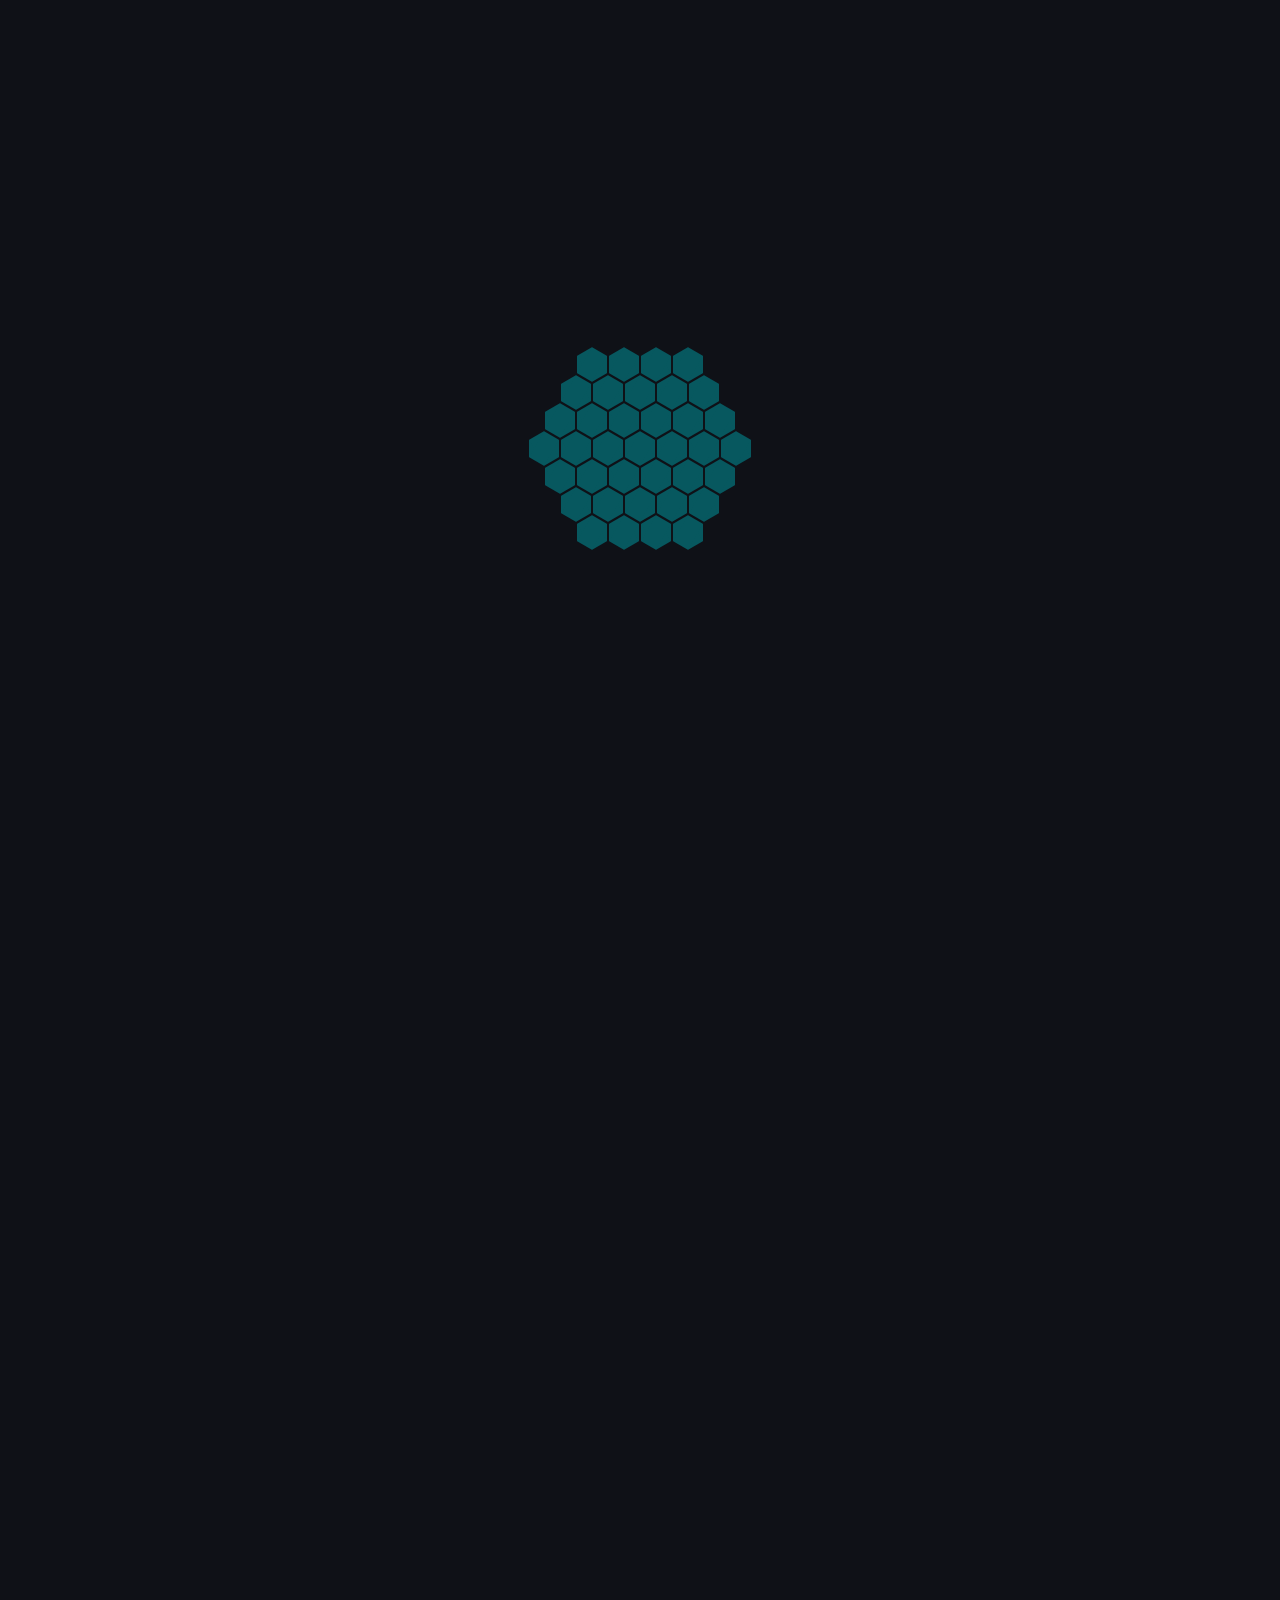
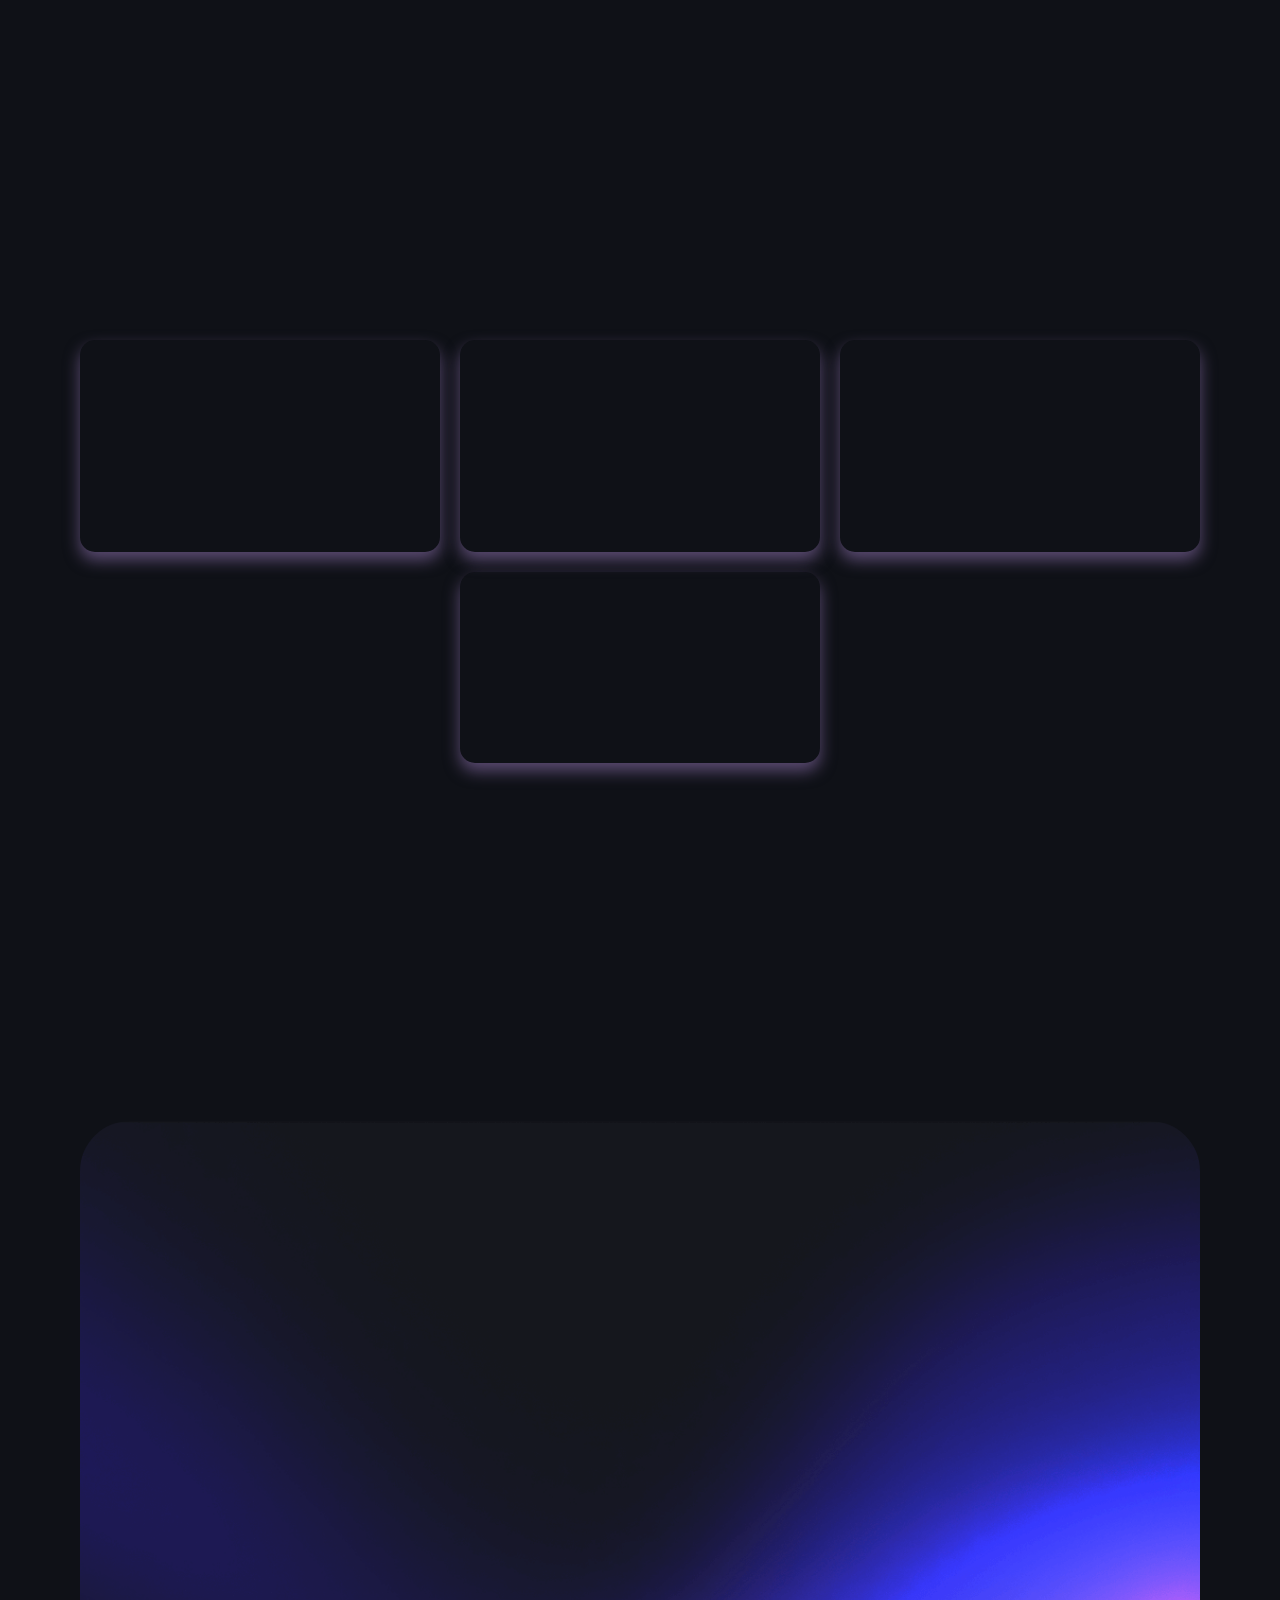
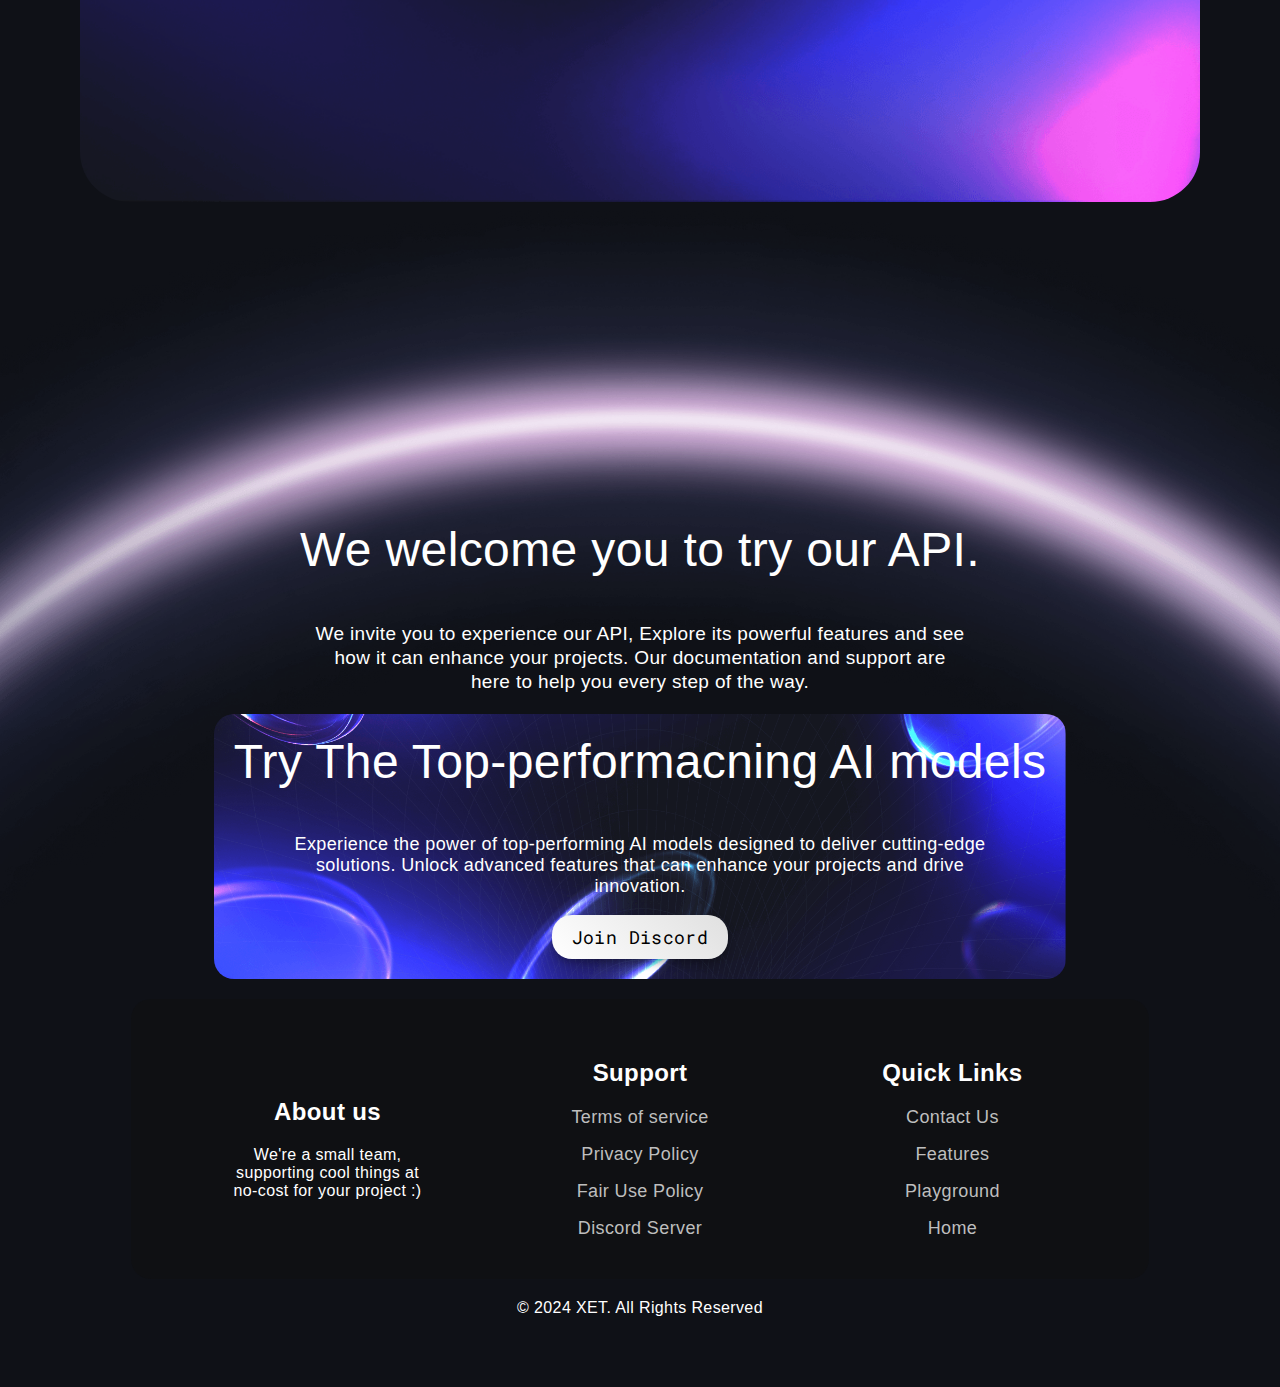
==== commit 0ceff282: "a" ====
--- a/index.html
+++ b/index.html
@@ -117,7 +117,7 @@
     <div class="features" id="features">
         <div class="features-heading" data-aos="fade" data-aos-duration="2000"><h1><i class="fa-duotone fa-solid fa-stars fa-flip" style="--fa-animation-duration: 3s;"></i> <a class="XET" style="font-size: 45px;">XET</a> Features</h1></div>
         <!-- <h2 style="color: white; margin: none;">Stable. Fast. Depandable.</h2> -->
-        <p data-aos="fade" data-aos-duration="2000" style="max-width: 700px; text-align: center; color: rgb(212, 212, 212); margin: none; font-family: 'Roboto Mono', monospace;">Explore XET’s cutting-edge features, including AI-powered text and image generation. Enjoy fast, secure processing with response times of 2-9 seconds. Available 24/7, XET provides a reliable platform for seamless content creation and advanced AI applications across various fields.</p>
+        <p data-aos="fade" data-aos-duration="2000" class="feature-desc">Explore XET’s cutting-edge features, including AI-powered text and image generation. Enjoy fast, secure processing with response times of 2-9 seconds. Available 24/7, XET provides a reliable platform for seamless content creation and advanced AI applications across various fields.</p>
         <div class="f">
             <div class="feature-item">
                 <i class="fa-duotone fa-solid fa-text-size" style="font-size: 60px;" data-aos="fade" data-aos-duration="2000"></i>
@@ -154,18 +154,18 @@
 
 
     <div class="playground" id="playground">
-        <div class="play-header">Confused? No worries. We Also have A Free Option.</div>
-        <div class="play-desc">If you're not sure how our project works, no need to worry. Create an API key, then you're ready to go. Try our API on our Web-UI playground.</div>
+        <div class="play-header" data-aos="fade" data-aos-duration="2000">Confused? No worries. We Also have A Free Option.</div>
+        <div class="play-desc" data-aos="fade" data-aos-duration="2000">If you're not sure how our project works, no need to worry. Create an API key, then you're ready to go. Try our API on our Web-UI playground.</div>
 
         <div class="play-main">
             <img src="/images/colorbg.png" class="play-main-bg">
             <div class="play-main-desc">
-                <p style="color: white; font-size: 25px; font-family: 'Roboto Mono', monospace;"><i class="fa-duotone fa-solid fa-sparkles" style="font-size: 30px;"></i>     Interactive API Playground</p>
-                <p class="play-main-desc-p">Our playground offers a wide range of models and powerful image generation tools,
+                <p data-aos="fade" data-aos-duration="2000" style="color: white; font-size: 25px; font-family: 'Roboto Mono', monospace;"><i class="fa-duotone fa-solid fa-sparkles" style="font-size: 30px;"></i>     Interactive API Playground</p>
+                <p data-aos="fade" data-aos-duration="2000" class="play-main-desc-p">Our playground offers a wide range of models and powerful image generation tools,
                      all in one user-friendly platform designed to inspire creativity and make advanced technology accessible to everyone.</p>
             </div>
             <div class="play_div_img">
-                <img class="play_img" src="/images/play.png" alt="Our Playground" loading="lazy"/>
+                <img class="play_img" src="/images/play.png" alt="Our Playground" loading="lazy"/ data-aos="fade" data-aos-duration="5000">
             </div>
 
         </div>
@@ -173,31 +173,46 @@
 
 
     <div class="footer">
-        <div class="footer-content">
-
-            <div class="fcc">
-                <h2>About us</h2>
-                <p>We're a tiny team, supporting cool things at no-cost for your project :)</p>
-            </div>
-
-            <div class="fcc">
-                <h2>Support</h2>
-                <p><a href="" id="tos-pp">Terms of service</a></p>
-                <p><a href="" id="tos-pp">Privacy Policy</a></p>
-                <p><a href="" id="tos-pp">Fair Use Policy</a></p>
-                <p><a href="https://discord.com/invite/hmMBe8YyJ4" id="tos-pp">Discord Server</a></p>
-            </div>
-
-            <div class="fcc">
-                <h2>Quick Links</h2>
-                <p><a href="https://discord.com/invite/hmMBe8YyJ4" id="tos-pp">Contact Us</a></p>
-                <p><a href="#features" id="tos-pp">Features</a></p>
-                <p><a href="#playground" id="tos-pp">Playground</a></p>
-                <p><a href="#home" id="tos-pp">Home</a></p>
-            </div>
-        </div>
-        <br>
-        <div class="arr">© 2024 XET. All Rights Reserved</div>
+
+        <img src="/images/footerbgtop.png" class="footer-bg-top">
+
+        <div class="footer-top">
+            <div class="footer-top-text">
+                <div class="footer-top-header">We welcome you to try our API.</div>
+                <div class="footer-top-desc">We invite you to experience our API, Explore its powerful features and see how it can enhance your projects. Our documentation and support are here to help you every step of the way.</div>
+            </div>
+            <div class="join-now">
+                <div class="join-now-header">Try The Top-performacning AI models</div>
+                <div class="join-now-desc">Experience the power of top-performing AI models designed to deliver cutting-edge solutions. Unlock advanced features that can enhance your projects and drive innovation.</div>
+                <br><a  style="color: black;" href="https://discord.com/invite/hmMBe8YyJ4" class="discord-btn" target="_blank" rel="noopener noreferrer"><i class="fa-brands fa-discord"></i> Join Discord</a>
+            </div>
+        </div>
+        <div class="footer-bottom">
+            <!-- <img src="/images/footerbg.png" class="footer-bg-top"> -->
+            <div class="footer-content-div">
+                <div class="fcc">
+                    <h2>About us</h2>
+                    <p style="max-width: 300px; margin: 0px auto;">We're a small team, supporting cool things at no-cost for your project :)</p>
+                </div>
+    
+                <div class="fcc">
+                    <h2>Support</h2>
+                    <p><a href="" id="tos-pp">Terms of service</a></p>
+                    <p><a href="" id="tos-pp">Privacy Policy</a></p>
+                    <p><a href="" id="tos-pp">Fair Use Policy</a></p>
+                    <p><a href="https://discord.com/invite/hmMBe8YyJ4" id="tos-pp">Discord Server</a></p>
+                </div>
+    
+                <div class="fcc">
+                    <h2>Quick Links</h2>
+                    <p><a href="https://discord.com/invite/hmMBe8YyJ4" id="tos-pp">Contact Us</a></p>
+                    <p><a href="#features" id="tos-pp">Features</a></p>
+                    <p><a href="#playground" id="tos-pp">Playground</a></p>
+                    <p><a href="#home" id="tos-pp">Home</a></p>
+                </div>
+            </div>
+            <div class="arr">© 2024 XET. All Rights Reserved</div>
+        </div>
     </div>
 
     <script src="https://unpkg.com/aos@2.3.1/dist/aos.js"></script>
--- a/css/styles.css
+++ b/css/styles.css
@@ -379,6 +379,18 @@
     max-width: 1700px;
 }
 
+.feature-desc{
+    max-width: 700px;
+    text-align: center;
+    color: rgb(212, 212, 212);
+    font-weight: 400;
+    letter-spacing: 0.009cm;
+    font-size: 19px;
+    margin: none;
+    font-family: 'Clarity City', sans-serif;
+    line-height: 23px;
+}
+
 .feature-item {
     border-radius: 15px;
     padding: 20px;
@@ -400,8 +412,11 @@
 }
 
 .feature-item p {
-    font-size: 0.9rem;
-    font-family: 'Roboto Mono', monospace;
+    font-size: 18px;
+    letter-spacing: 0cm;
+    font-weight: 400;
+    font-family: "Clarity City", sans-serif;
+    letter-spacing: 0.01cm;
 }
 
 
@@ -434,13 +449,14 @@
 }
 .play-desc{
     max-width: 620px;
-    font-size:18px;
-    line-height: 18px;
+    font-size:19px;
+    line-height: 24px;
     font-weight: 400;
     color: rgb(231, 233, 239);
     text-align: center;
     font-family: "Clarity City", sans-serif;
     margin-bottom: 50px;
+    letter-spacing: 0.01cm;
 }
 .play-main-bg {
     position: absolute;
@@ -511,57 +527,156 @@
 
 
 .footer {
-    background-color: #000000; /* Ensure consistent background color */
+    position: relative;
     text-align: center;
     color: white;
-    padding: 50px;
-    font-family: 'Roboto Mono', monospace;
-    display: flex;
-    flex-direction: column;
-    align-items: center;
-}
-
-.footer-content {
-    display: flex;
-    flex-direction: row; /* Align children in a row by default */
-    justify-content: space-between; /* Space out items */
-    width: 100%; /* Full width to allow flex items to grow */
-    max-width: 1200px; /* Optional: to control the maximum width of the content */
-    margin-bottom: 10px; /* Space between footer-content and arr */
-    flex-wrap: wrap; /* Allow wrapping on smaller screens */
+    display: flex;
+    flex-wrap: wrap;
+    flex-direction: column;
+    align-items: center;
+    justify-content: center;
+    text-align: center;
+    margin-bottom: 50px;
+    font-family: "Clarity City", sans-serif;
+    font-weight: 400;
+    letter-spacing: 0.01cm;
+}
+
+.footer-bg-top {
+    position: absolute;
+    z-index: -1;
+    top: 0;
+    left: 0;
+    width: 100%;
+    object-fit: contain;
+}
+
+
+.footer-top {
+    align-items: center;
+    justify-content: center;
+    text-align: center;
+    display: flex;
+    flex-direction: column;
+    margin-top: 400px;
+}
+
+.footer-top-header {
+    flex-wrap: wrap;
+    margin-top: 20px;
+    flex-wrap: wrap;
+    font-size: 3rem;
+    padding-bottom: 45px;
+    height: auto;
+    text-align: center;
+}
+
+.footer-top-desc {
+    color: white;
+    font-size: 19px;
+    letter-spacing: 0.009cm;
+    max-width: 650px;
+    line-height: 24px;
+    text-align: center;
+    margin: 0 auto;
+}
+.join-now {
+    margin-top: 60px;
+    border-radius: 20px;
+    display: flex;
+    flex-direction: column;
+    flex-wrap: wrap;
+    text-align: center;
+    justify-content: center;
+    align-items: center;
+    background-image: url('join_nowbg.png');
+    background-position: center;
+    background-size: cover;  /* Ensures the image covers the entire div, even if it crops */
+    background-repeat: no-repeat;
+    width: 1200px;
+    height: 620px; /* The height will adapt based on content */
+    padding: 20px;  /* Add padding if content is too close to the edge */
+}
+.join-now-header{
+    flex-wrap: wrap;
+    font-size: 3rem;
+    padding-bottom: 45px;
+    height: auto;
+    text-align: center;
+}
+.join-now-desc{
+    max-width: 700px;
+    font-size: 18px;
+}
+
+.footer-bottom {
+    display: flex;
+    flex-direction: column;
+    justify-content: space-between;
+    flex-wrap: wrap;
+    /* margin-top: -200px; */
+}
+.footer-content-div{
+    display: flex;
+    flex-direction: row;
+    /* margin-top: -400px; */
+    margin-left: auto;
+    margin-right: auto;
+    border-radius: 20px;
+    padding: 40px;
+
+    background-color: rgba(15, 15, 15, 0.5);
+}
+.footer-bg-bottom-div{
+    width: auto;
+    height: auto;
+}
+
+.footer-bg-bottom {
+    top: 0;
+    left: 0;
+    width: 100%;
+    object-fit: contain;
 }
 
 .fcc {
-    flex: 1; /* Allow items to grow and fill available space */
-    margin: 0 20px; /* Space between items */
-    max-width: 200px; /* Optional: control max width for each section */
-    box-sizing: border-box; /* Ensure padding and border are included in the element's total width and height */
+    flex: 1;
+    margin: auto 60px;
+    max-width: 600px;
+    max-height: 200px;
+    text-align: center;
 }
 
 .arr {
     text-align: center;
-}
-
-/* Style for links */
+    margin: 20px auto;
+}
+
+
 .footer a {
-    color: #b3ceff;
     text-decoration: none;
+    color: rgb(190, 190, 190);
+    font-size: 18px;
 }
 
 .footer a:hover {
-    text-decoration: underline;
-    color: #ddd;
-}
-
-/* Media query for screens smaller than 768px */
-@media (max-width: 768px) {
-    .footer-content {
-        flex-direction: column; /* Stack items vertically on small screens */
-        align-items: center; /* Center-align items horizontally */
-    }
-
-    .fcc {
-        margin: 10px 0; /* Adjust margin for vertical spacing */
-        max-width: none; /* Remove max-width to allow items to use full width */
-    }
+    color: #7e5bff;
+}
+
+
+@media (max-width:1300px) {
+    .join-now{width: auto; margin: 20px; height: auto;}
+    .footer-top{margin-top: 300px;}
+}
+
+@media (max-width:650px) {
+    .join-now{width: auto; margin: 20px; height: auto;}
+}
+
+@media(max-width: 950px){
+    .footer-content-div{flex-direction: column;}
+    .footer-top-header{font-size: 2rem;}
+    .join-now-header{font-size: 2rem;}
+    .join-now{padding-top: 10px;}
+    .footer-top{margin-top: 150px;}
 }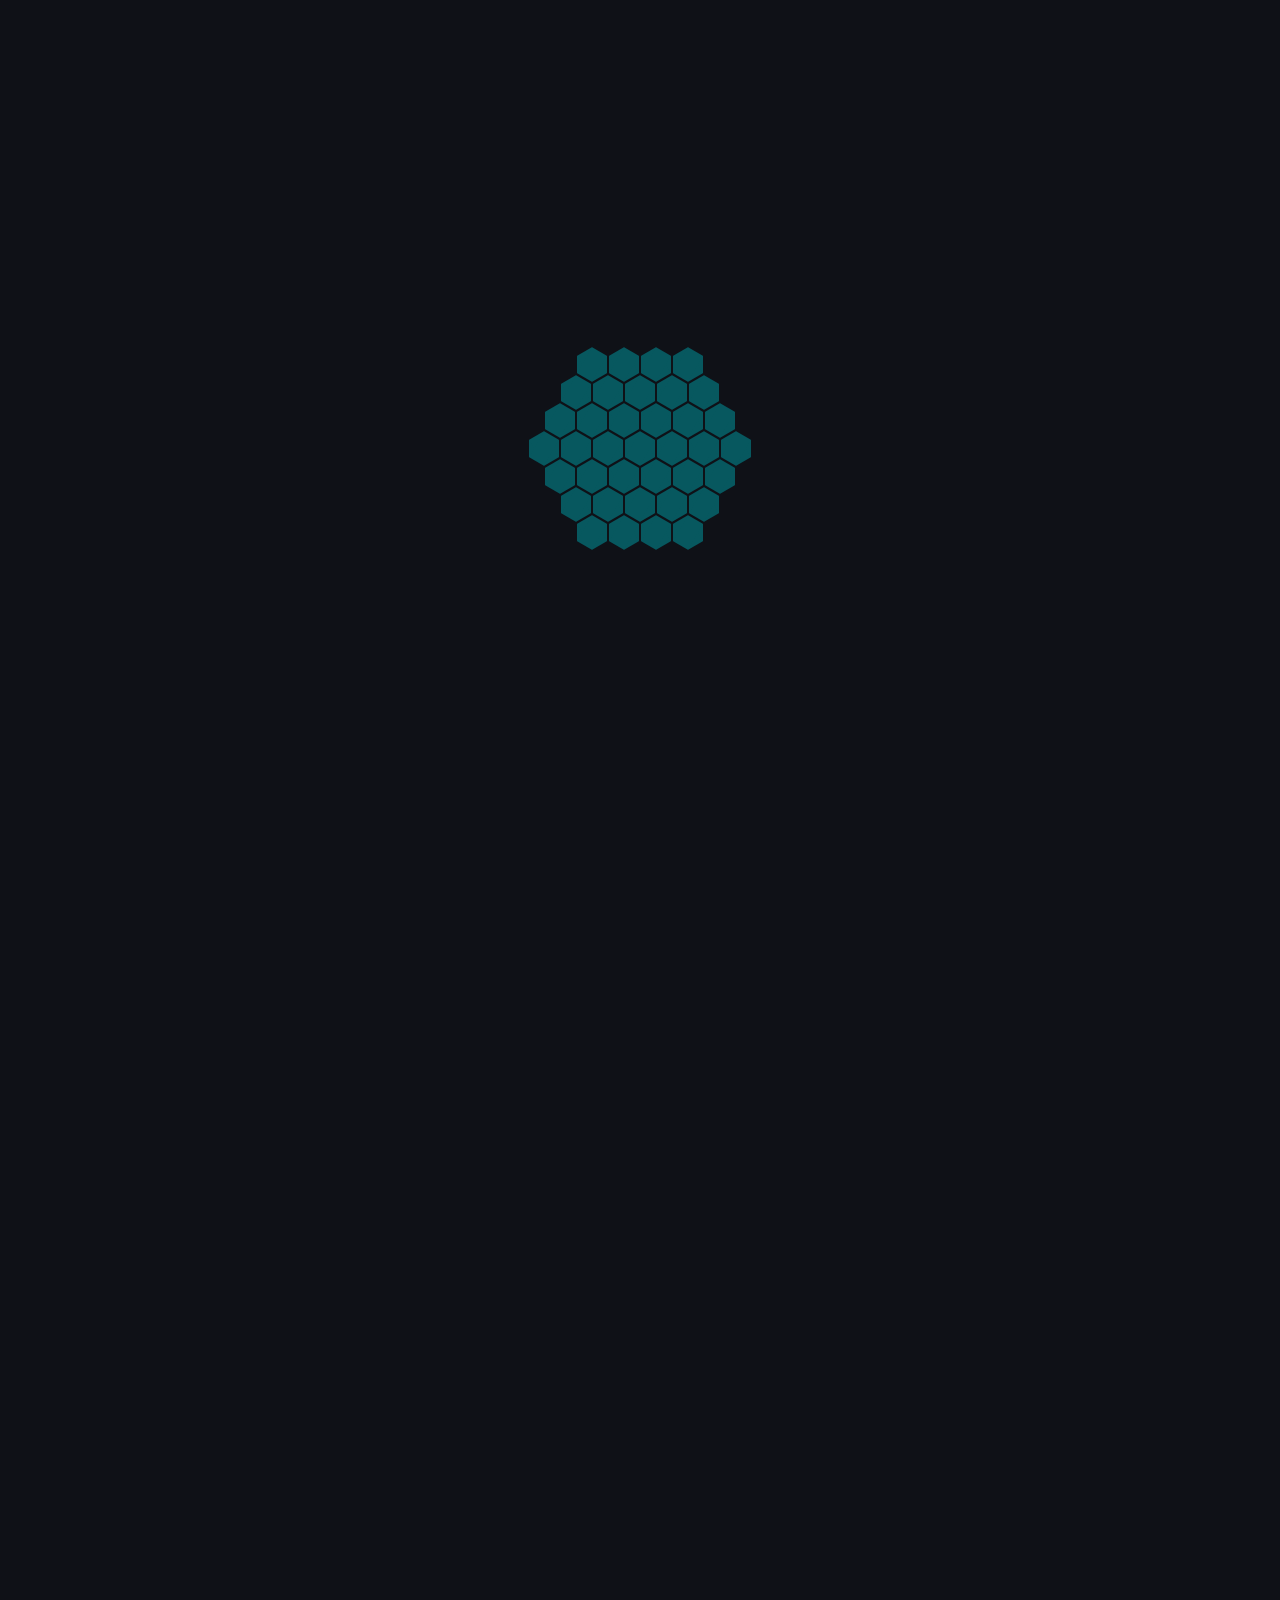
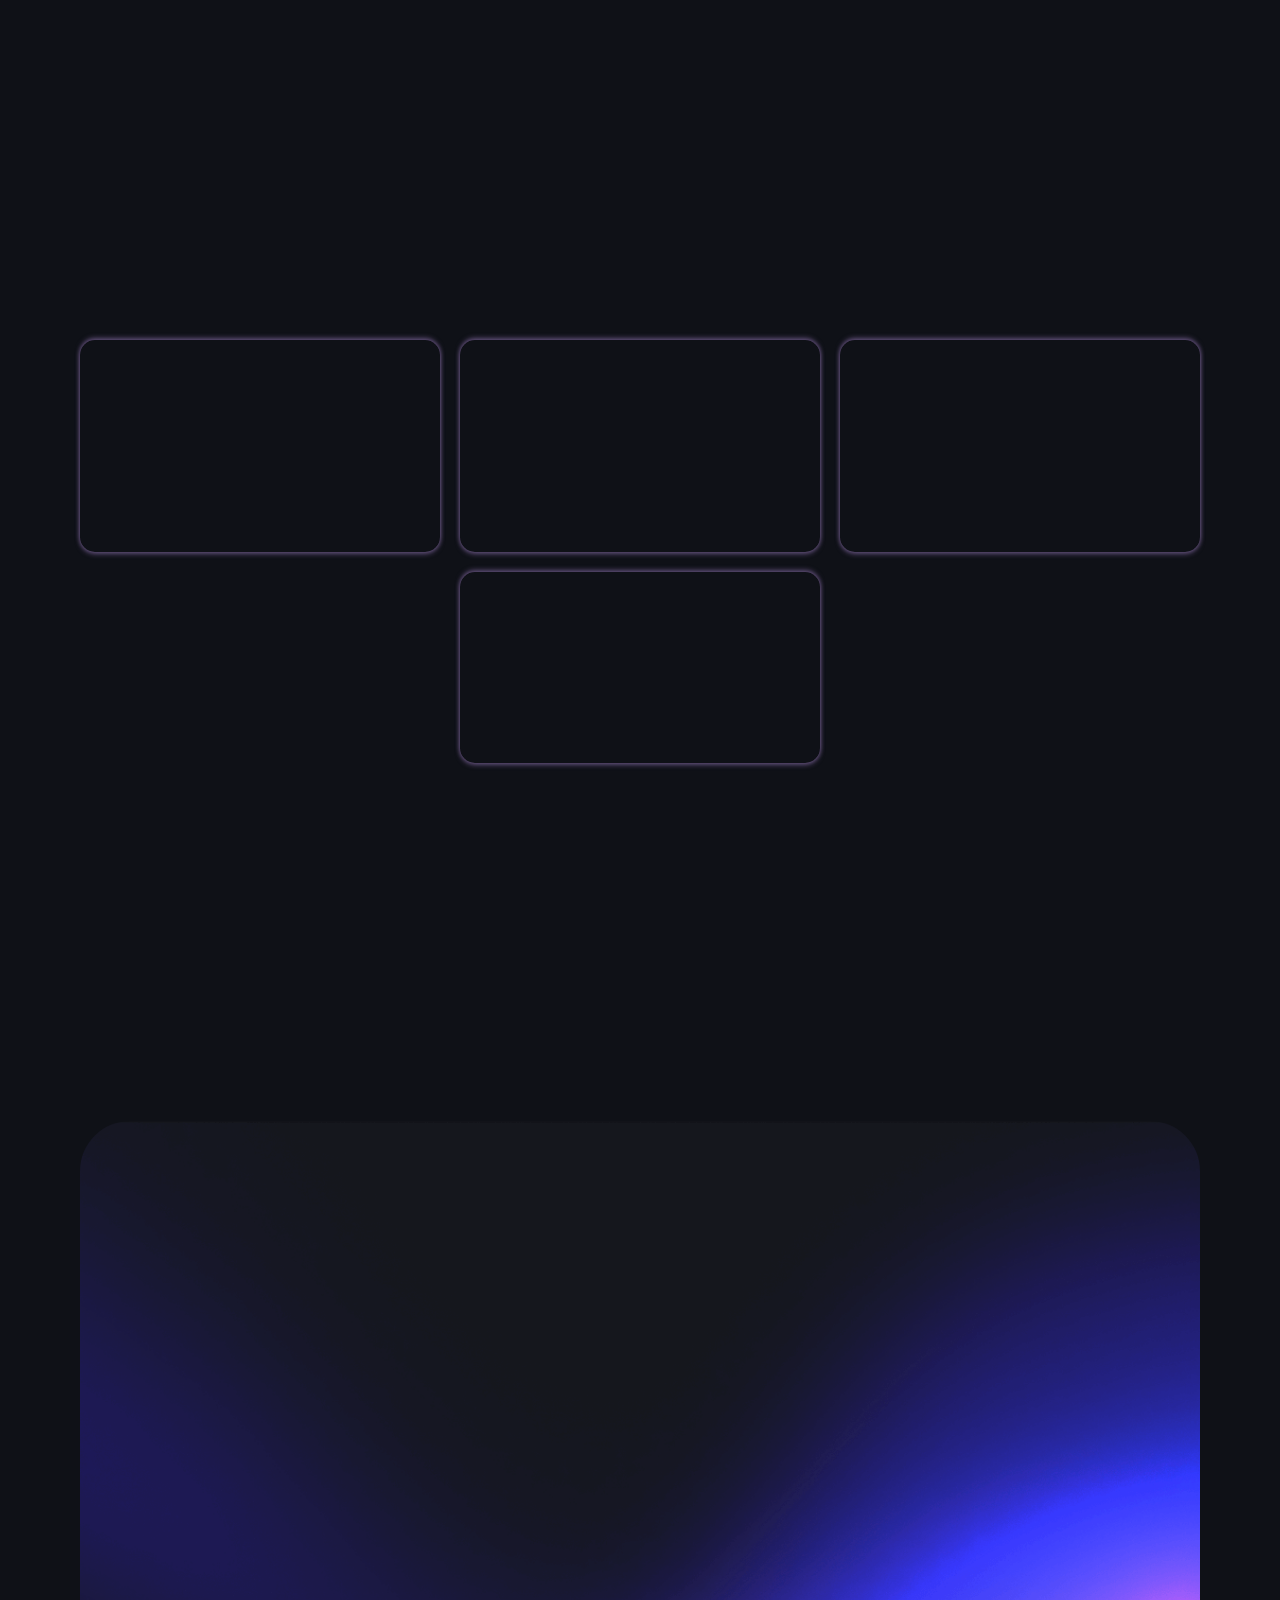
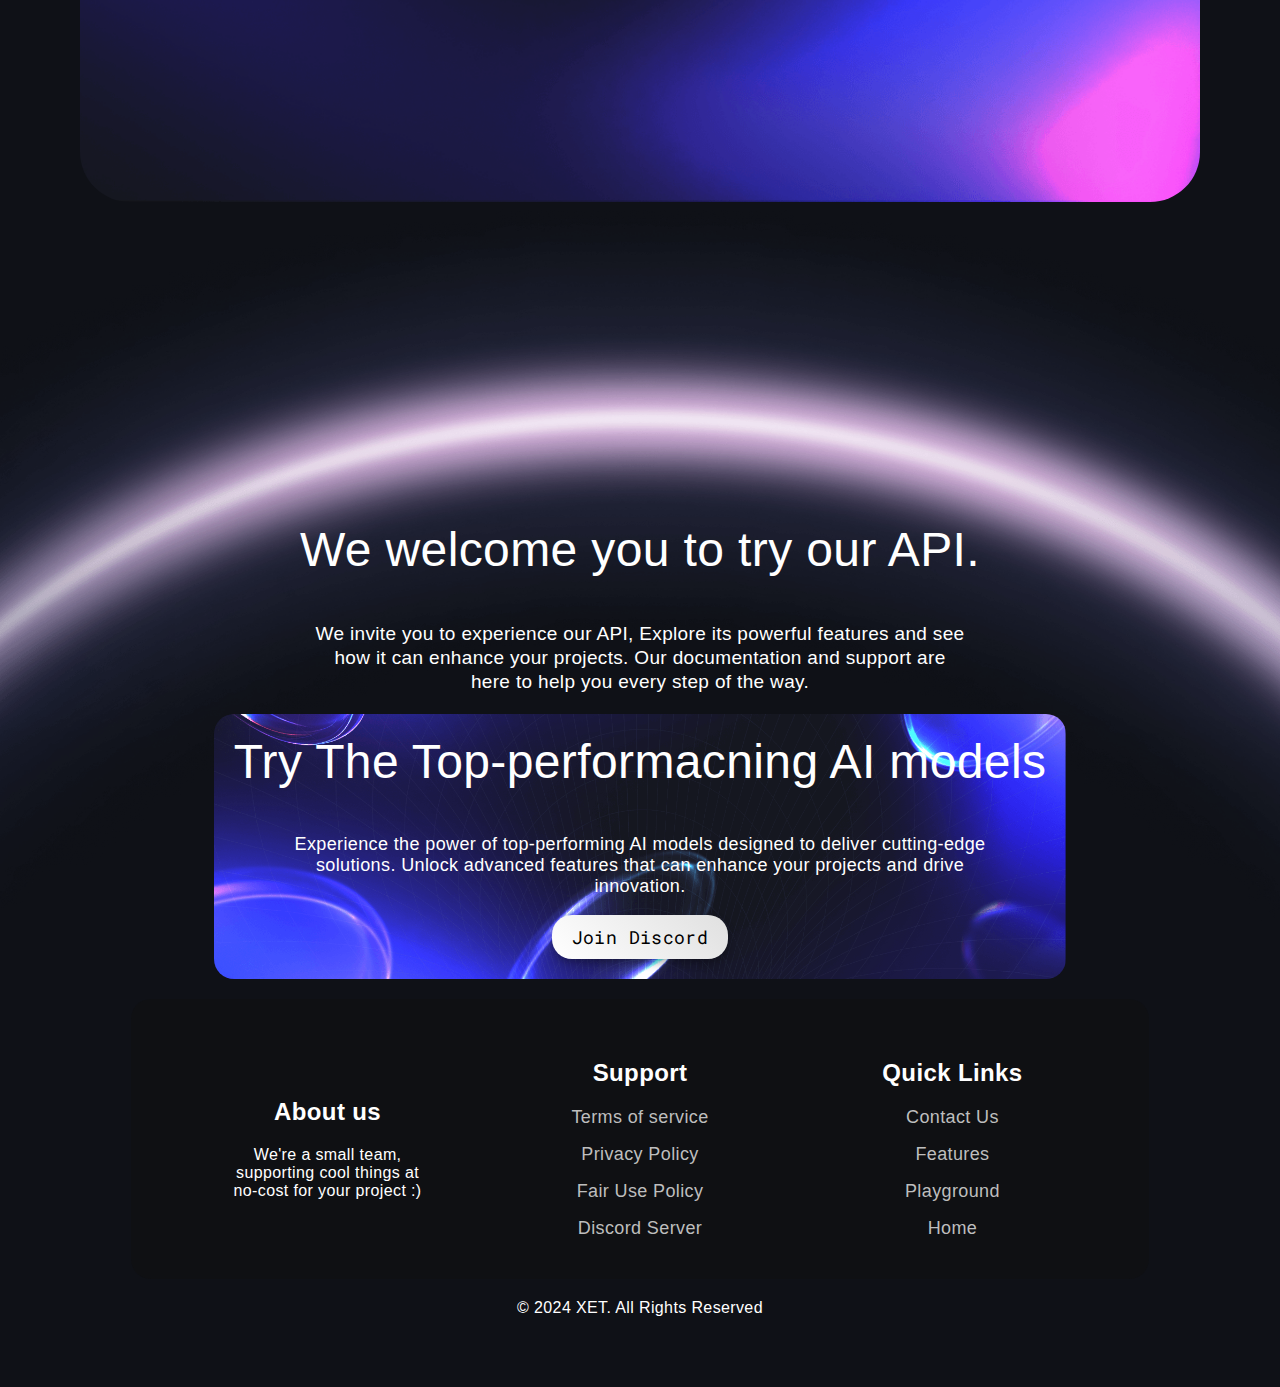
==== commit 319ed433: "main" ====
--- a/index.html
+++ b/index.html
@@ -6,7 +6,6 @@
     <meta name="google-site-verification" content="CW65xbYfhjnmkvIsnZAyDB42OHaUhVSeYcH4V79ETP4" />
     <title>Free AI APIs | XET - Advanced AI, Image Hosting & More</title>
     <meta name="description" content="Discover free AI APIs for text generation, image creation, and more at XET. Fast, reliable, and optimized for security and performance.">
-    
 
     <link rel="stylesheet" href="/css/loader.css">
     <link rel="stylesheet" href="/css/styles.css">
--- a/css/loader.css
+++ b/css/loader.css
@@ -11,6 +11,7 @@
     top: 50%;
     left: 50%;
   }
+  
   
   .wrapper {
     position: relative;
--- a/css/styles.css
+++ b/css/styles.css
@@ -399,11 +399,9 @@
     text-align: center;
     box-sizing: border-box;
     transition: transform 0.3s ease, background-color 0.3s ease, box-shadow 0.3s ease;
-    box-shadow: 0 8px 16px rgba(166, 132, 204, 0.5);
-    /* backdrop-filter: blur(2px);
-    -webkit-backdrop-filter: blur(2px); */
-    /* background: linear-gradient(140deg, #070707, #240e2e); */
-}
+    box-shadow: 0 -2px 5px rgba(166, 132, 204, 0.5), 0 2px 5px rgba(166, 132, 204, 0.5);
+}
+
 
 
 .feature-item h3 {
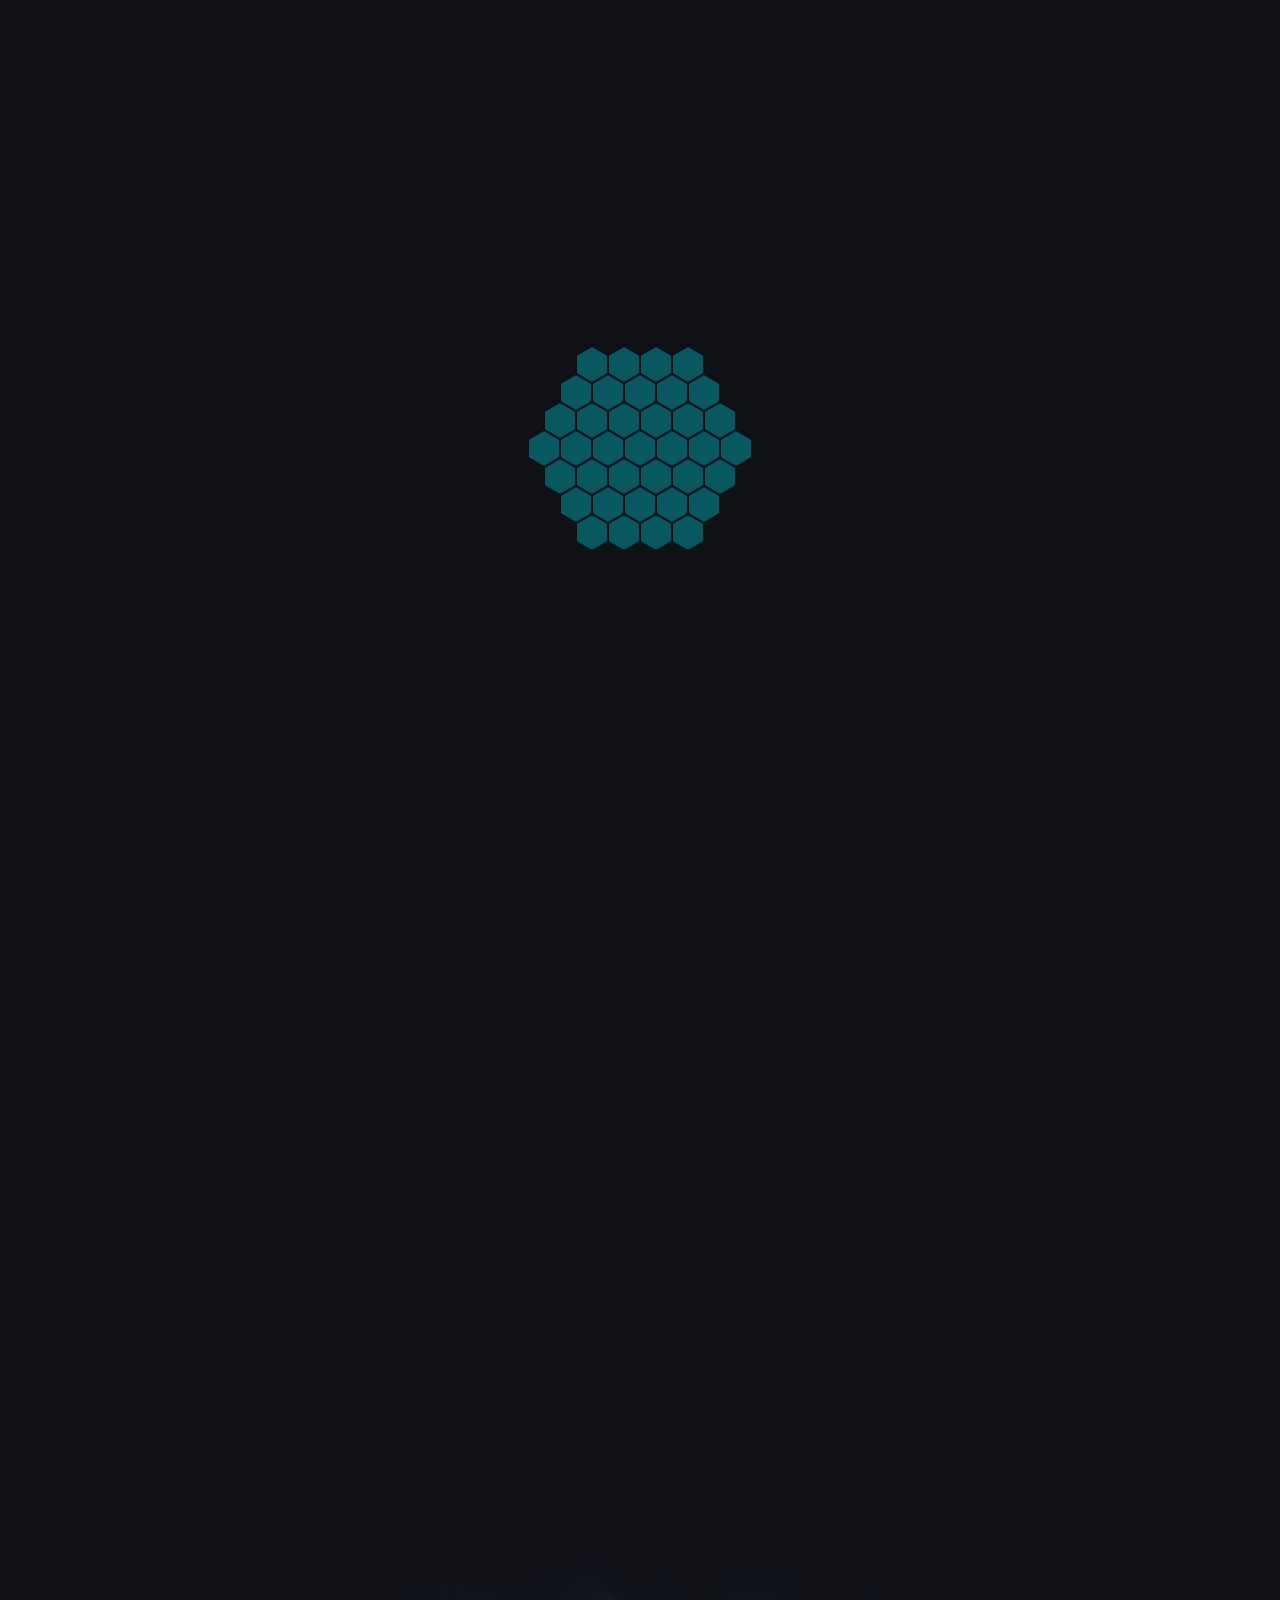
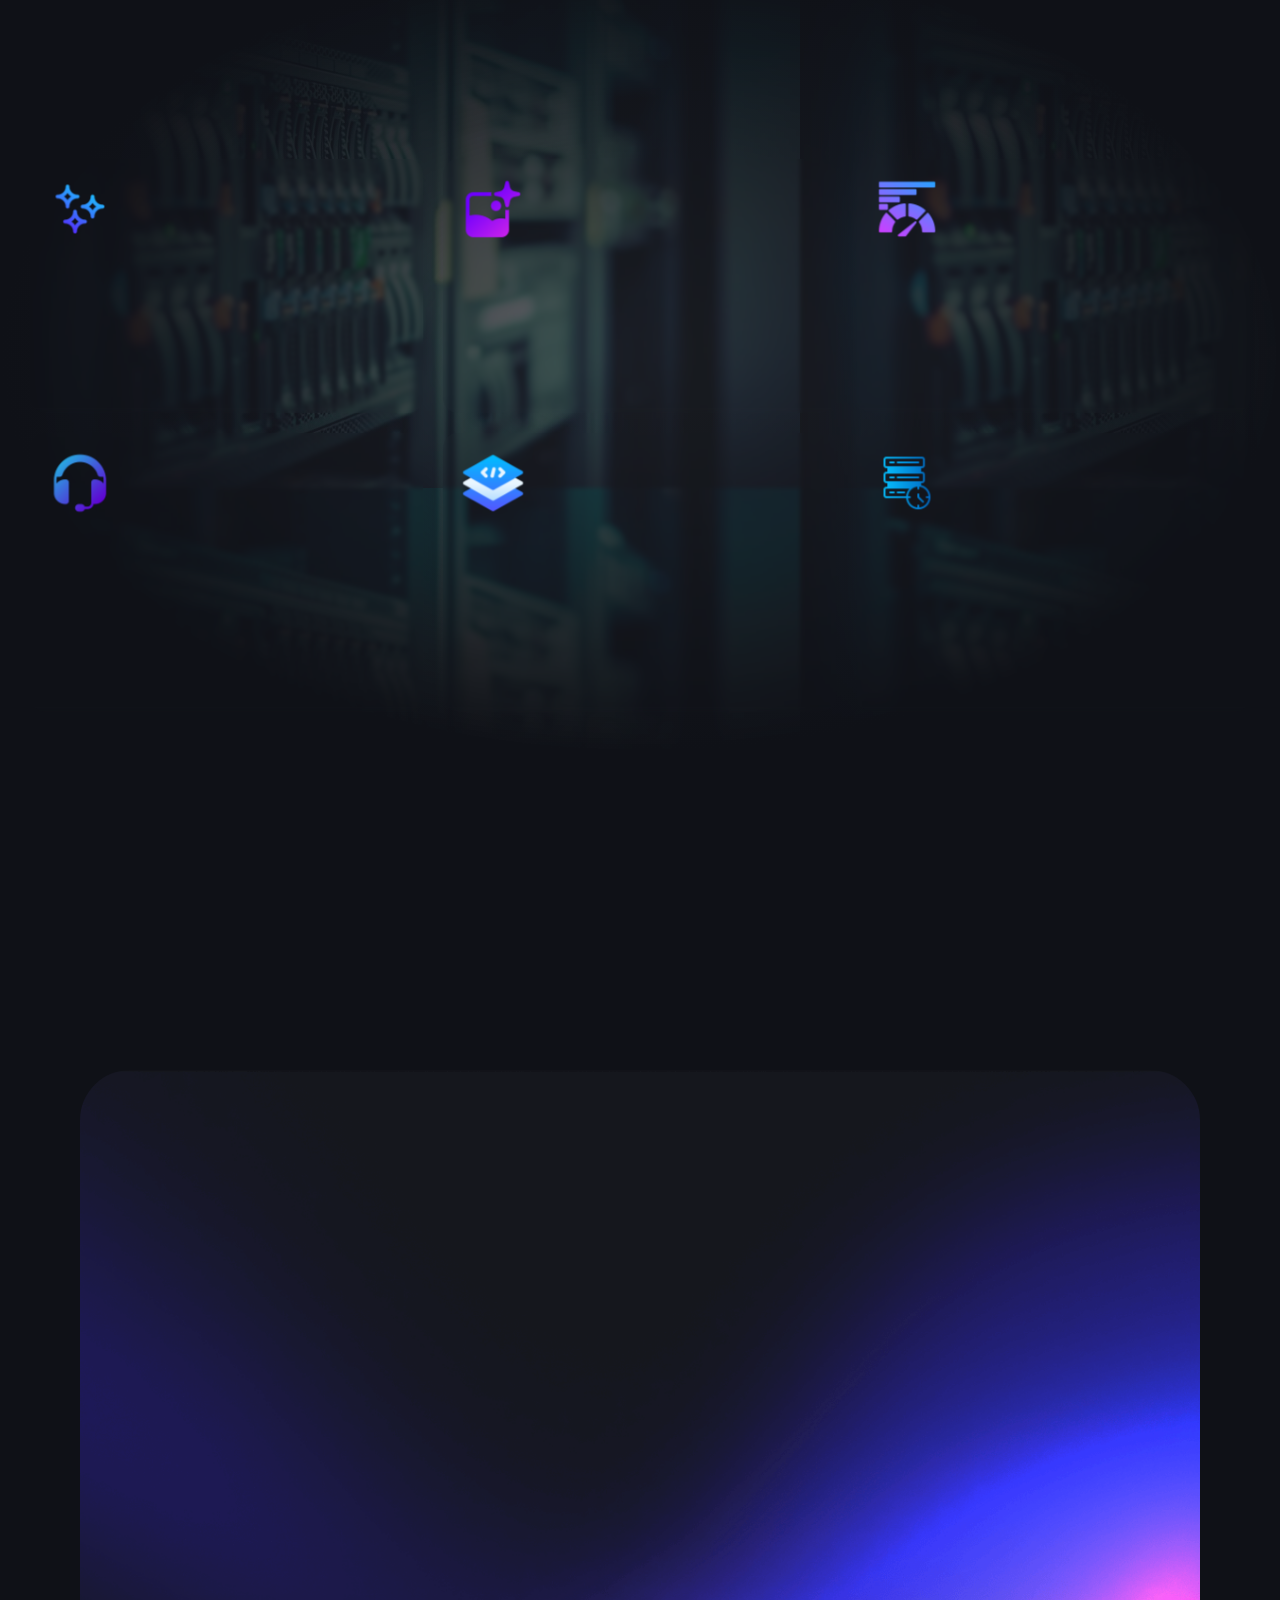
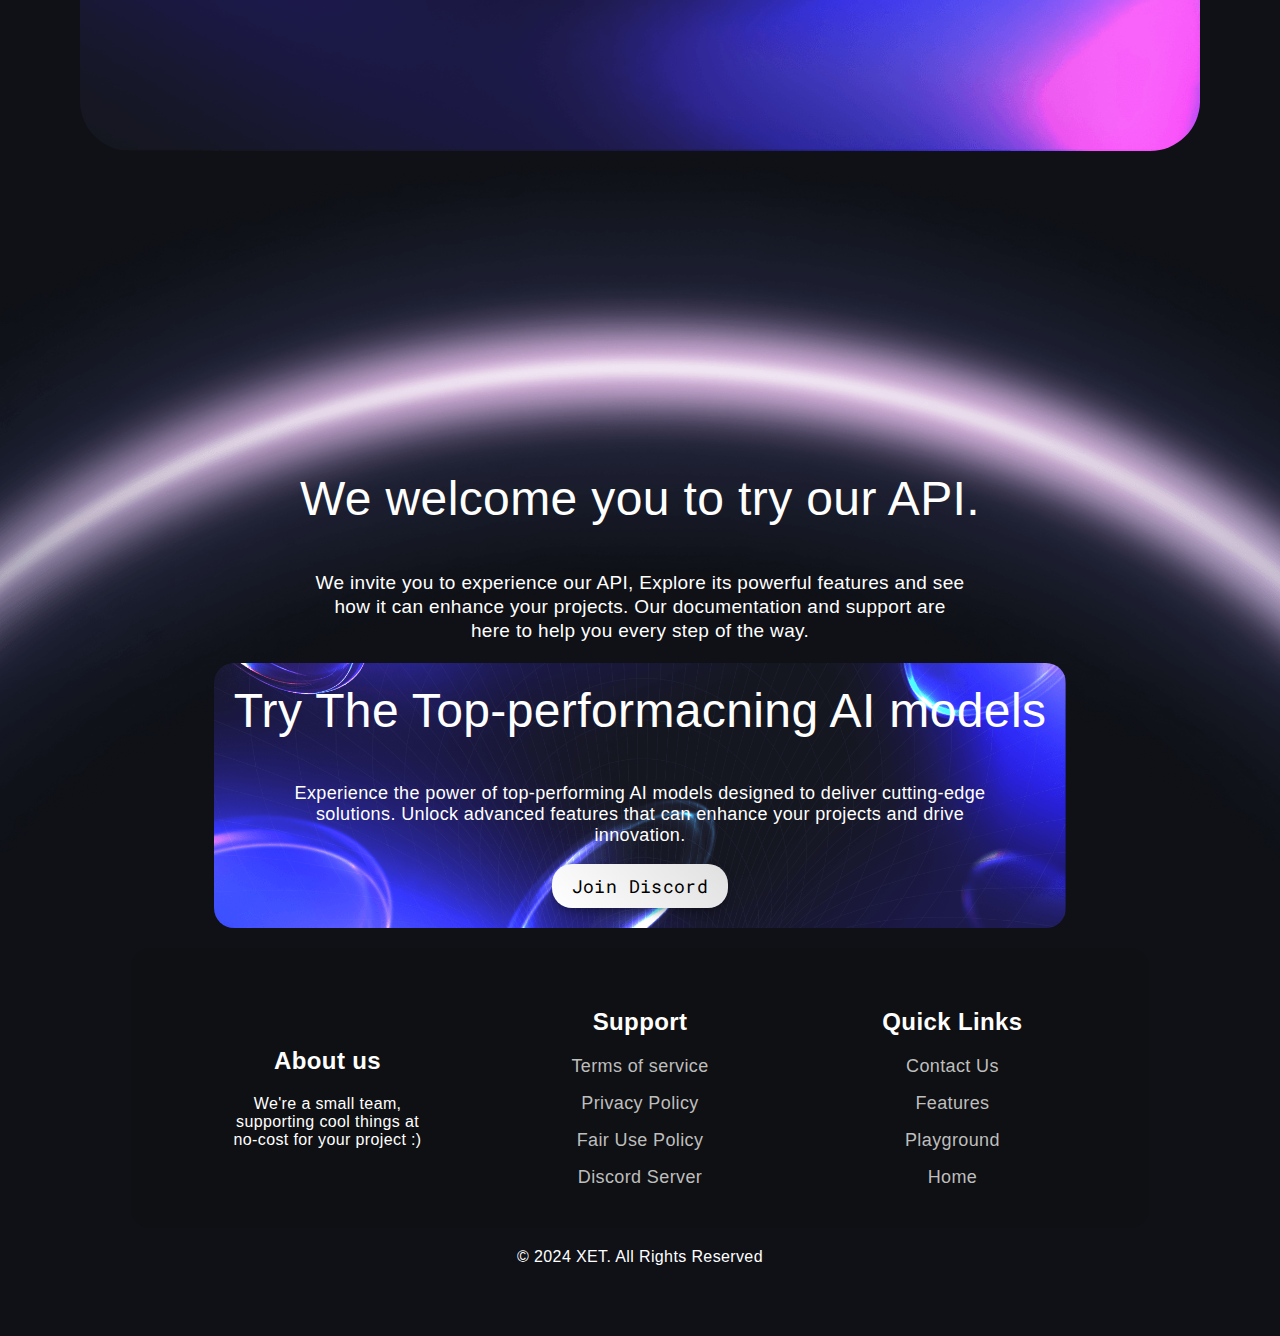
==== commit d88888a8: "improved" ====
--- a/index.html
+++ b/index.html
@@ -4,7 +4,8 @@
     <meta charset="UTF-8">
     <meta name="viewport" content="width=device-width, initial-scale=1.0">
     <meta name="google-site-verification" content="CW65xbYfhjnmkvIsnZAyDB42OHaUhVSeYcH4V79ETP4" />
-    <title>Free AI APIs | XET - Advanced AI, Image Hosting & More</title>
+    <title>XET AI</title>
+    <link rel="icon" type="image/png" href="images/logo.png">
     <meta name="description" content="Discover free AI APIs for text generation, image creation, and more at XET. Fast, reliable, and optimized for security and performance.">
 
     <link rel="stylesheet" href="/css/loader.css">
@@ -115,39 +116,38 @@
 
     <div class="features" id="features">
         <div class="features-heading" data-aos="fade" data-aos-duration="2000"><h1><i class="fa-duotone fa-solid fa-stars fa-flip" style="--fa-animation-duration: 3s;"></i> <a class="XET" style="font-size: 45px;">XET</a> Features</h1></div>
-        <!-- <h2 style="color: white; margin: none;">Stable. Fast. Depandable.</h2> -->
-        <p data-aos="fade" data-aos-duration="2000" class="feature-desc">Explore XET’s cutting-edge features, including AI-powered text and image generation. Enjoy fast, secure processing with response times of 2-9 seconds. Available 24/7, XET provides a reliable platform for seamless content creation and advanced AI applications across various fields.</p>
+        <p data-aos="fade" data-aos-duration="2000" class="feature-desc">Experience the exceptional features that set XET apart from everyone else.</p>
         <div class="f">
             <div class="feature-item">
-                <i class="fa-duotone fa-solid fa-text-size" style="font-size: 60px;" data-aos="fade" data-aos-duration="2000"></i>
+                <img src="images/features_icons/textgen.png" id="features_icons">
                 <h3 data-aos="fade" data-aos-duration="2000">Text Generation</h3>
                 <p data-aos="fade" data-aos-duration="2000">With GPT-4o, generate high-quality, coherent text for various applications with our state-of-the-art AI technology.</p>
             </div>
             <div class="feature-item">
-                <i data-aos="fade" data-aos-duration="2000" class="fa-duotone fa-solid fa-images" style="font-size: 60px;"></i>
+                <img src="images/features_icons/imagen.png" id="features_icons">
                 <h3 data-aos="fade" data-aos-duration="2000">Image Generation</h3>
                 <p data-aos="fade" data-aos-duration="2000">Create stunning images from textual descriptions quickly and easily with our powerful image generation tools including Dalle3, FLUX.</p>
             </div>
             <div class="feature-item">
-                <i data-aos="fade" data-aos-duration="2000" class="fa-duotone fa-solid fa-gauge-max" style="font-size: 60px;"></i>
+                <img src="images/features_icons/fast_secure.png" id="features_icons">
                 <h3 data-aos="fade" data-aos-duration="2000">Fast & Secure</h3>
                 <p data-aos="fade" data-aos-duration="2000">Experience rapid response times and efficient processing with our optimized AI services. The response time is approximately 2s-9s.</p>
             </div>
             <div class="feature-item">
-                <i data-aos="fade" data-aos-duration="2000" class="fa-duotone fa-solid fa-clock-rotate-left" style="font-size: 60px;"></i>
-                <h3 data-aos="fade" data-aos-duration="2000">Image Hosting</h3>
-                <p data-aos="fade" data-aos-duration="2000">Enjoy reliable and consistent performance with our service available around the clock.</p>
-            </div>
-            <!-- <div class="feature-item">
-                <i class="fa-duotone fa-solid fa-money-bill-1" style="font-size: 60px;"></i>
-                <h3>Free For All</h3>
-                <p>Access our core features at no cost, making advanced AI technology accessible to everyone.</p>
-            </div>
-            <div class="feature-item">
-                <i class="fa-duotone fa-solid fa-shield-quartered" style="font-size: 60px;"></i>
-                <h3>Security First</h3>
-                <p>Experience top-notch security measures designed to protect your data and privacy, ensuring a safe and secure environment at all times.</p>
-            </div> -->
+                <img src="images/features_icons/support.png" id="features_icons">
+                <h3 data-aos="fade" data-aos-duration="2000">Support</h3>
+                <p data-aos="fade" data-aos-duration="2000">We provide 24/7 support with a dedicated team always ready to assist you. We make every effort to assist you outside of regular working hours as well.</p>
+            </div>
+            <div class="feature-item">
+                <img src="images/features_icons/dev-friendly.png" id="features_icons">
+                <h3 data-aos="fade" data-aos-duration="2000">Developer Friendly</h3>
+                <p data-aos="fade" data-aos-duration="2000">Our AI API is specifically designed to be developer-friendly, with a focus on simplicity and ease of integration. We strive to make the entire process seamless.</p>
+            </div>
+            <div class="feature-item">
+                <img src="images/features_icons/uptime.png" id="features_icons">
+                <h3 data-aos="fade" data-aos-duration="2000">Uptime 99%</h3>
+                <p data-aos="fade" data-aos-duration="2000">We've maintained an impressive 99% uptime over the past few months, with downtime only for essential updates and maintenance. Our priority is delivering 100% uptime.</p>
+            </div>
         </div>
     </div>
 
@@ -222,9 +222,9 @@
         {
           "@context": "https://schema.org",
           "@type": "Product",
-          "name": "Free AI APIs",
-          "description": "Free AI APIs for text and image generation at XET.",
-          "url": "https://xet.netlify.app",
+          "name": "AI APIs",
+          "description": "AI APIs for text and image generation at XET.",
+          "url": "https://xet.one",
           "offers": {
             "@type": "Offer",
             "price": "0.00",
@@ -235,8 +235,5 @@
     </script>
     <script src="/js/loader.js"></script>
     <script src="/js/more.js"></script>
-
-    <!-- <script src="/js/rhpbs.js"></script> -->
-    <!-- <script src="/js/disable_inspect.js"></script> -->
 </body>
 </html>--- a/css/styles.css
+++ b/css/styles.css
@@ -159,13 +159,11 @@
 
 .home {
     position: relative;
-    height: 1240px;
     width: 100%;
     overflow: hidden;
     display: flex;
     flex-direction: column;
     align-items: center;
-    /* justify-content: center; */
 
     opacity: 0;
     transition: opacity 0.7s ease-in-out, visibility 1s ease-in-out;
@@ -226,11 +224,10 @@
     word-wrap: break-word;
 }
 .tablet {
-    width: 100%; /* Image scales to fit the container */
-    height: auto; /* Maintains aspect ratio */
-    max-width: 900px; /* Prevents it from becoming larger than 800px */
-    display: block; /* Removes any inline spacing issues */
-    margin: 0 auto; /* Centers the image horizontally */
+    width: 100%;
+    height: auto;
+    max-width: 800px;
+    display: block;
 }
 
 /* Base button style */
@@ -344,31 +341,25 @@
 
 .features {
     display: flex;
-    flex-direction: column; /* Stack the heading and feature items vertically */
-    justify-content: center;
-    align-items: center;
+    flex-direction: column;
     gap: 20px;
     padding: 40px 20px;
-    
-    /* opacity: 0;
-    transition: opacity 0.7s ease-in-out, visibility 1s ease-in-out;
-    animation-name: fadee;
-    animation-duration: 2s;
-    visibility: hidden; */
-
-
-    background-size: cover;
-    background-position: center;
-    background-repeat: no-repeat;
-}
+    background-image: radial-gradient(closest-side, rgba(35, 39, 46, .70), #0f1117), url(features_back.png);
+}
+
 
 .features-heading {
     text-align: center;
     color: #e0e0e0;
-    margin: 0;
-    padding: 0;
     font-size: 19px;
 }
+.feature-desc{
+    text-align: center;
+    color: rgb(212, 212, 212);
+    font-size: 19px;
+    font-family: 'Clarity City', sans-serif;
+    margin-top: -20px;
+}
 
 .f {
     display: flex;
@@ -376,47 +367,50 @@
     justify-content: center;
     gap: 20px;
     flex-wrap: wrap;
-    max-width: 1700px;
-}
-
-.feature-desc{
-    max-width: 700px;
-    text-align: center;
-    color: rgb(212, 212, 212);
-    font-weight: 400;
-    letter-spacing: 0.009cm;
-    font-size: 19px;
-    margin: none;
-    font-family: 'Clarity City', sans-serif;
-    line-height: 23px;
+}
+
+.f > div {
+    flex: 1 1 calc(33.33% - 20px);
+    max-width: calc(33.33% - 20px);
+    box-sizing: border-box;
+}
+
+@media (max-width: 1000px) {
+    .f > div {
+        flex: 1 1 calc(50% - 20px);
+        max-width: calc(50% - 20px);
+    }
+}
+
+@media (max-width: 600px) {
+    .f > div {
+        flex: 1 1 100%;
+        max-width: 100%;
+    }
 }
 
 .feature-item {
     border-radius: 15px;
     padding: 20px;
-    max-width: 360px;
     color: #e0e0e0;
-    text-align: center;
-    box-sizing: border-box;
-    transition: transform 0.3s ease, background-color 0.3s ease, box-shadow 0.3s ease;
-    box-shadow: 0 -2px 5px rgba(166, 132, 204, 0.5), 0 2px 5px rgba(166, 132, 204, 0.5);
-}
-
-
-
+    text-align: left;
+    /* box-sizing: border-box; */
+    backdrop-filter: blur(2px);
+}
 .feature-item h3 {
-    font-size: 1.5rem;
+    font-size: 1.3rem;
     margin-bottom: 10px;
 }
-
 .feature-item p {
-    font-size: 18px;
-    letter-spacing: 0cm;
-    font-weight: 400;
-    font-family: "Clarity City", sans-serif;
-    letter-spacing: 0.01cm;
-}
-
+    font-size: 15.5px;
+    color: #9CA3AF;
+    font-family: Verdana, Geneva, sans-serif;
+    line-height: 1.6
+
+}
+#features_icons{
+    width: 60px;
+}
 
 
 
@@ -504,7 +498,6 @@
     margin-left: auto;
     margin-right: auto;
     font-family: 'Roboto Mono', monospace; font-size: 17px;
-    /* padding: 30px; */
 }
 
 @media(max-width:1000px){
@@ -548,7 +541,6 @@
     width: 100%;
     object-fit: contain;
 }
-
 
 .footer-top {
     align-items: center;
@@ -612,12 +604,10 @@
     flex-direction: column;
     justify-content: space-between;
     flex-wrap: wrap;
-    /* margin-top: -200px; */
 }
 .footer-content-div{
     display: flex;
     flex-direction: row;
-    /* margin-top: -400px; */
     margin-left: auto;
     margin-right: auto;
     border-radius: 20px;
@@ -649,8 +639,6 @@
     text-align: center;
     margin: 20px auto;
 }
-
-
 .footer a {
     text-decoration: none;
     color: rgb(190, 190, 190);
@@ -660,7 +648,6 @@
 .footer a:hover {
     color: #7e5bff;
 }
-
 
 @media (max-width:1300px) {
     .join-now{width: auto; margin: 20px; height: auto;}
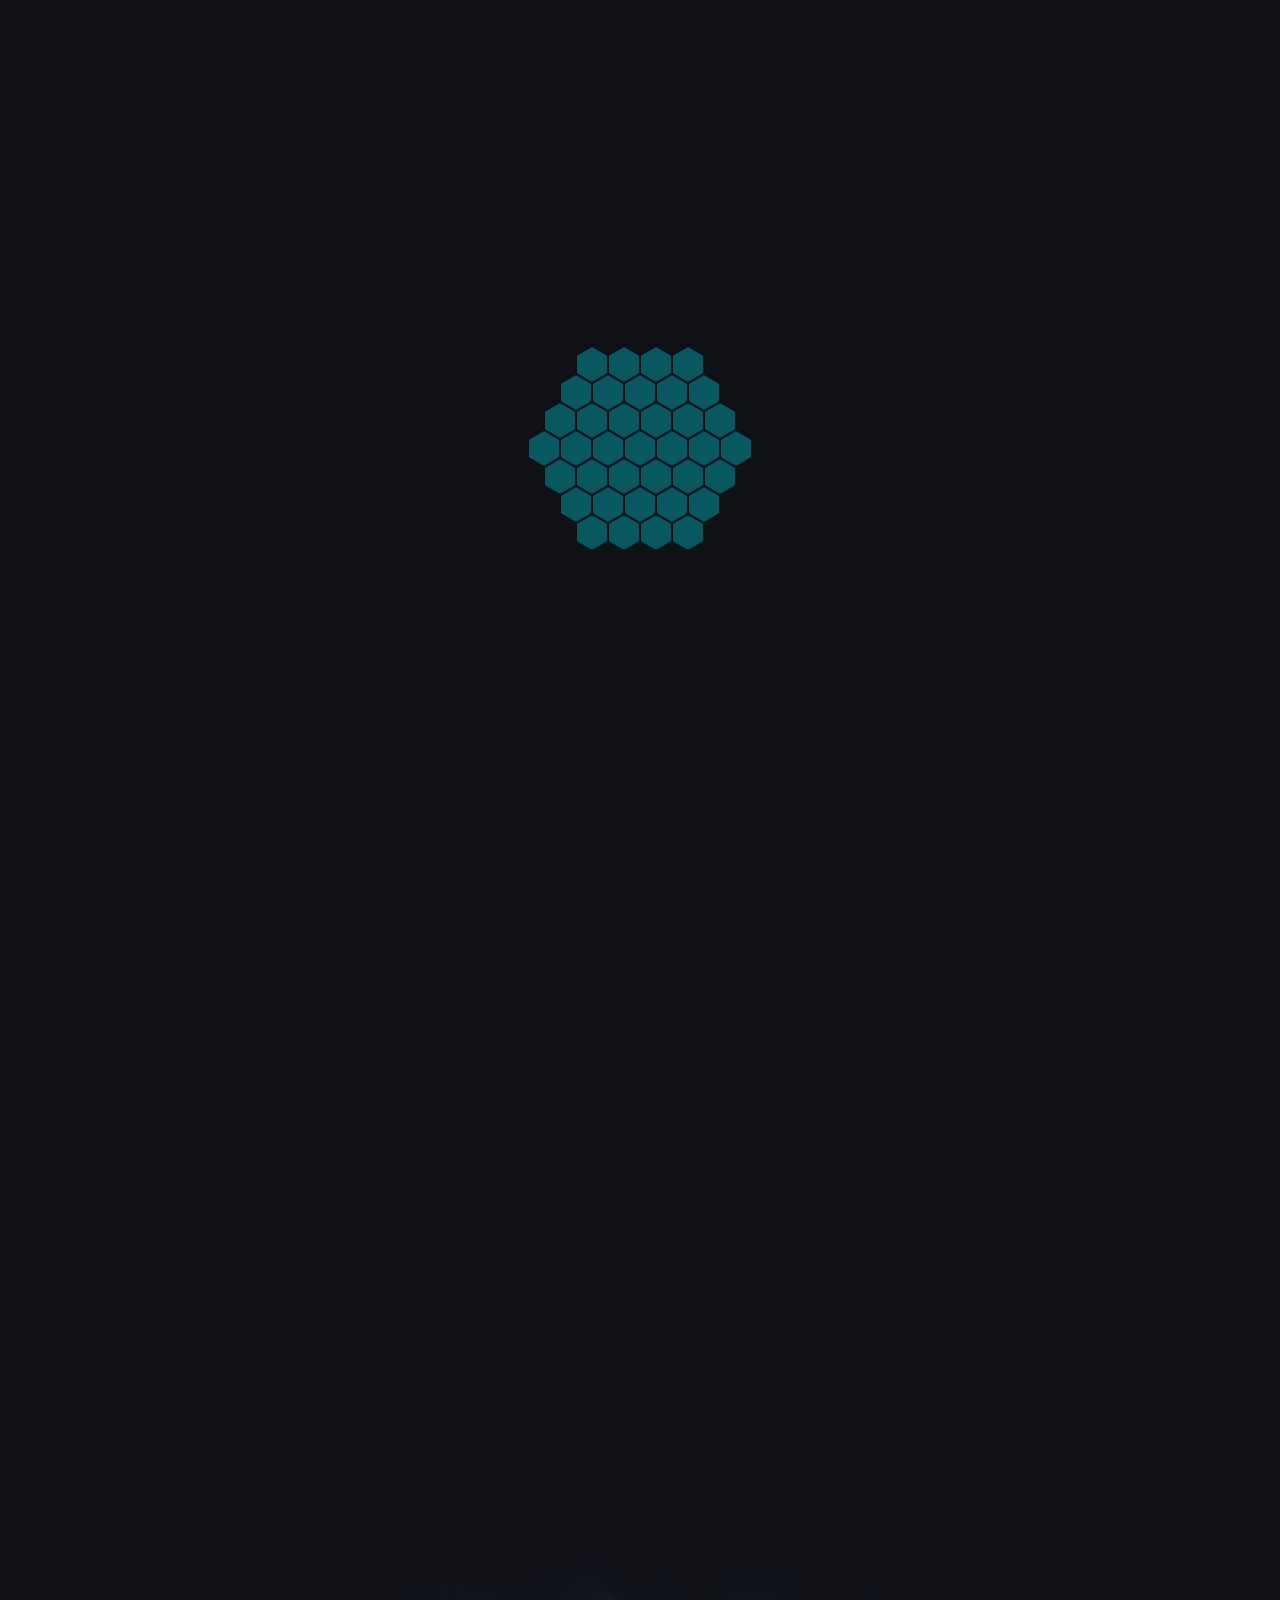
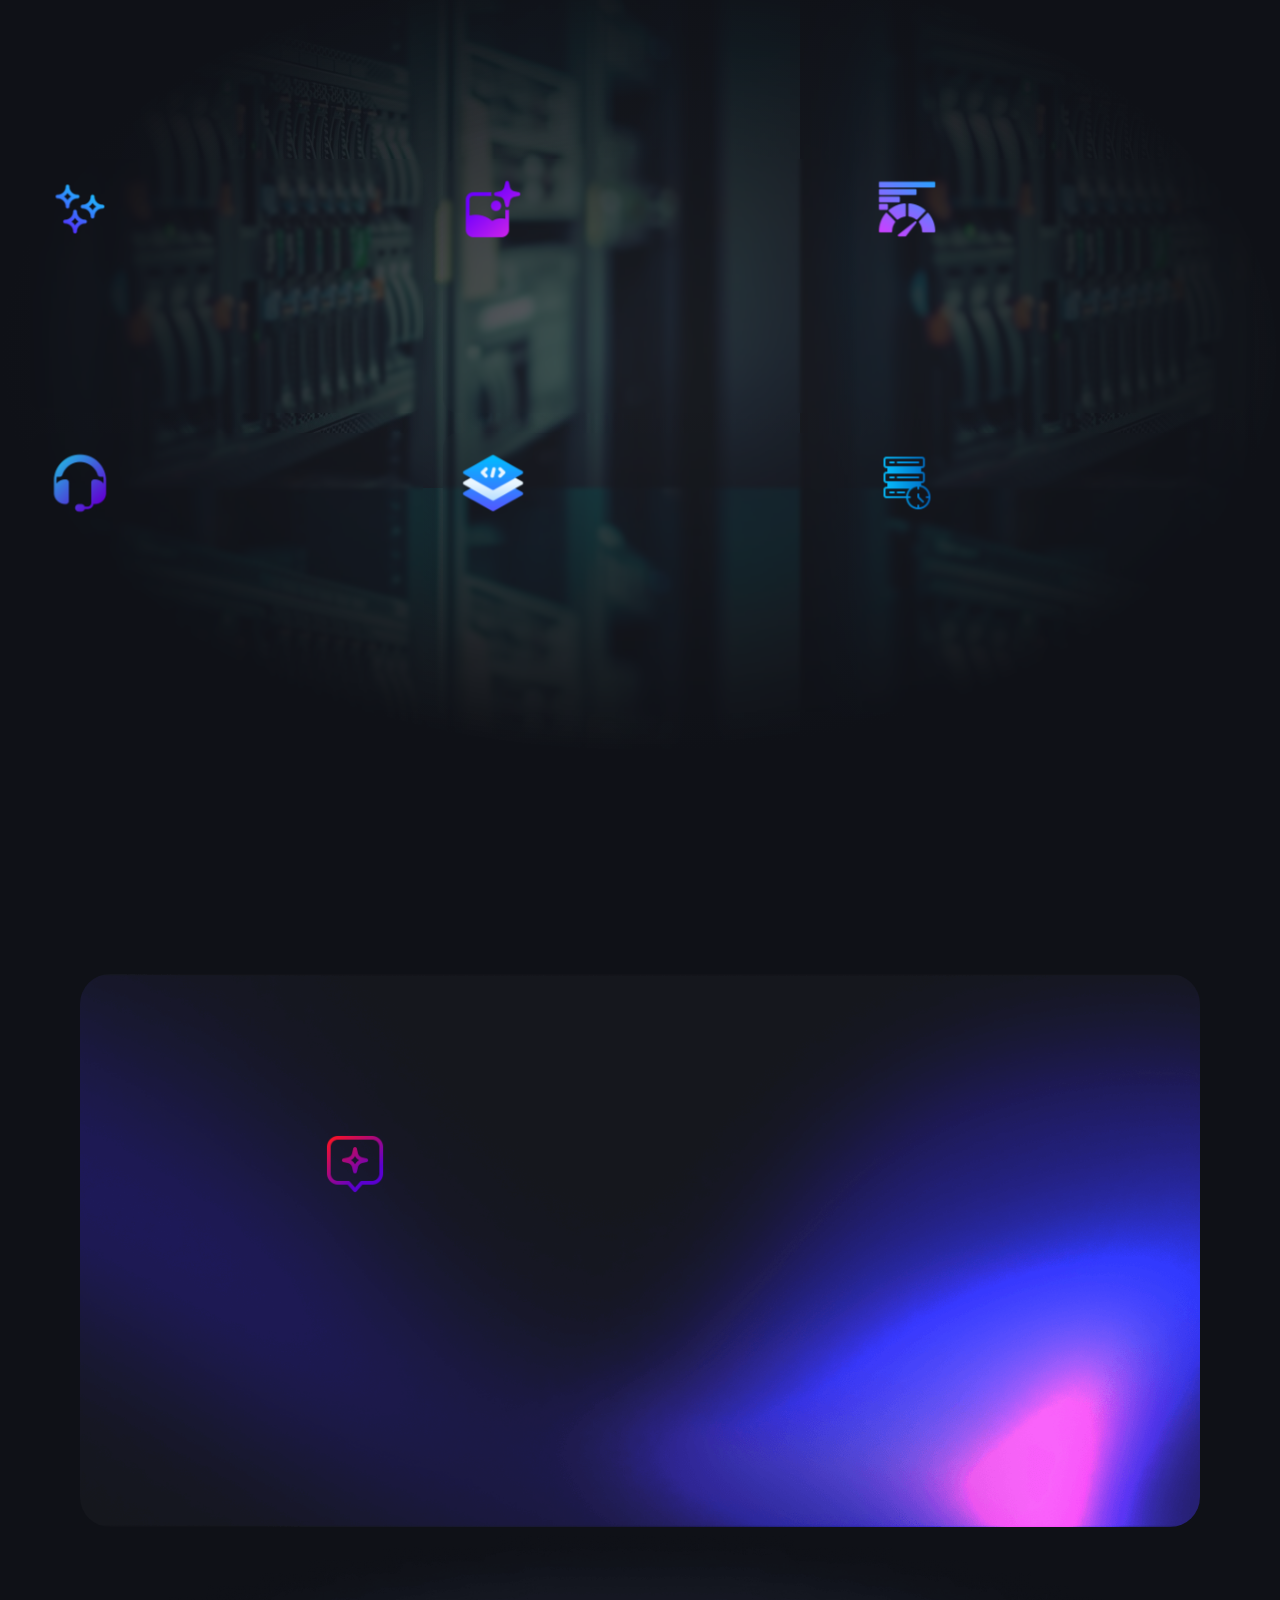
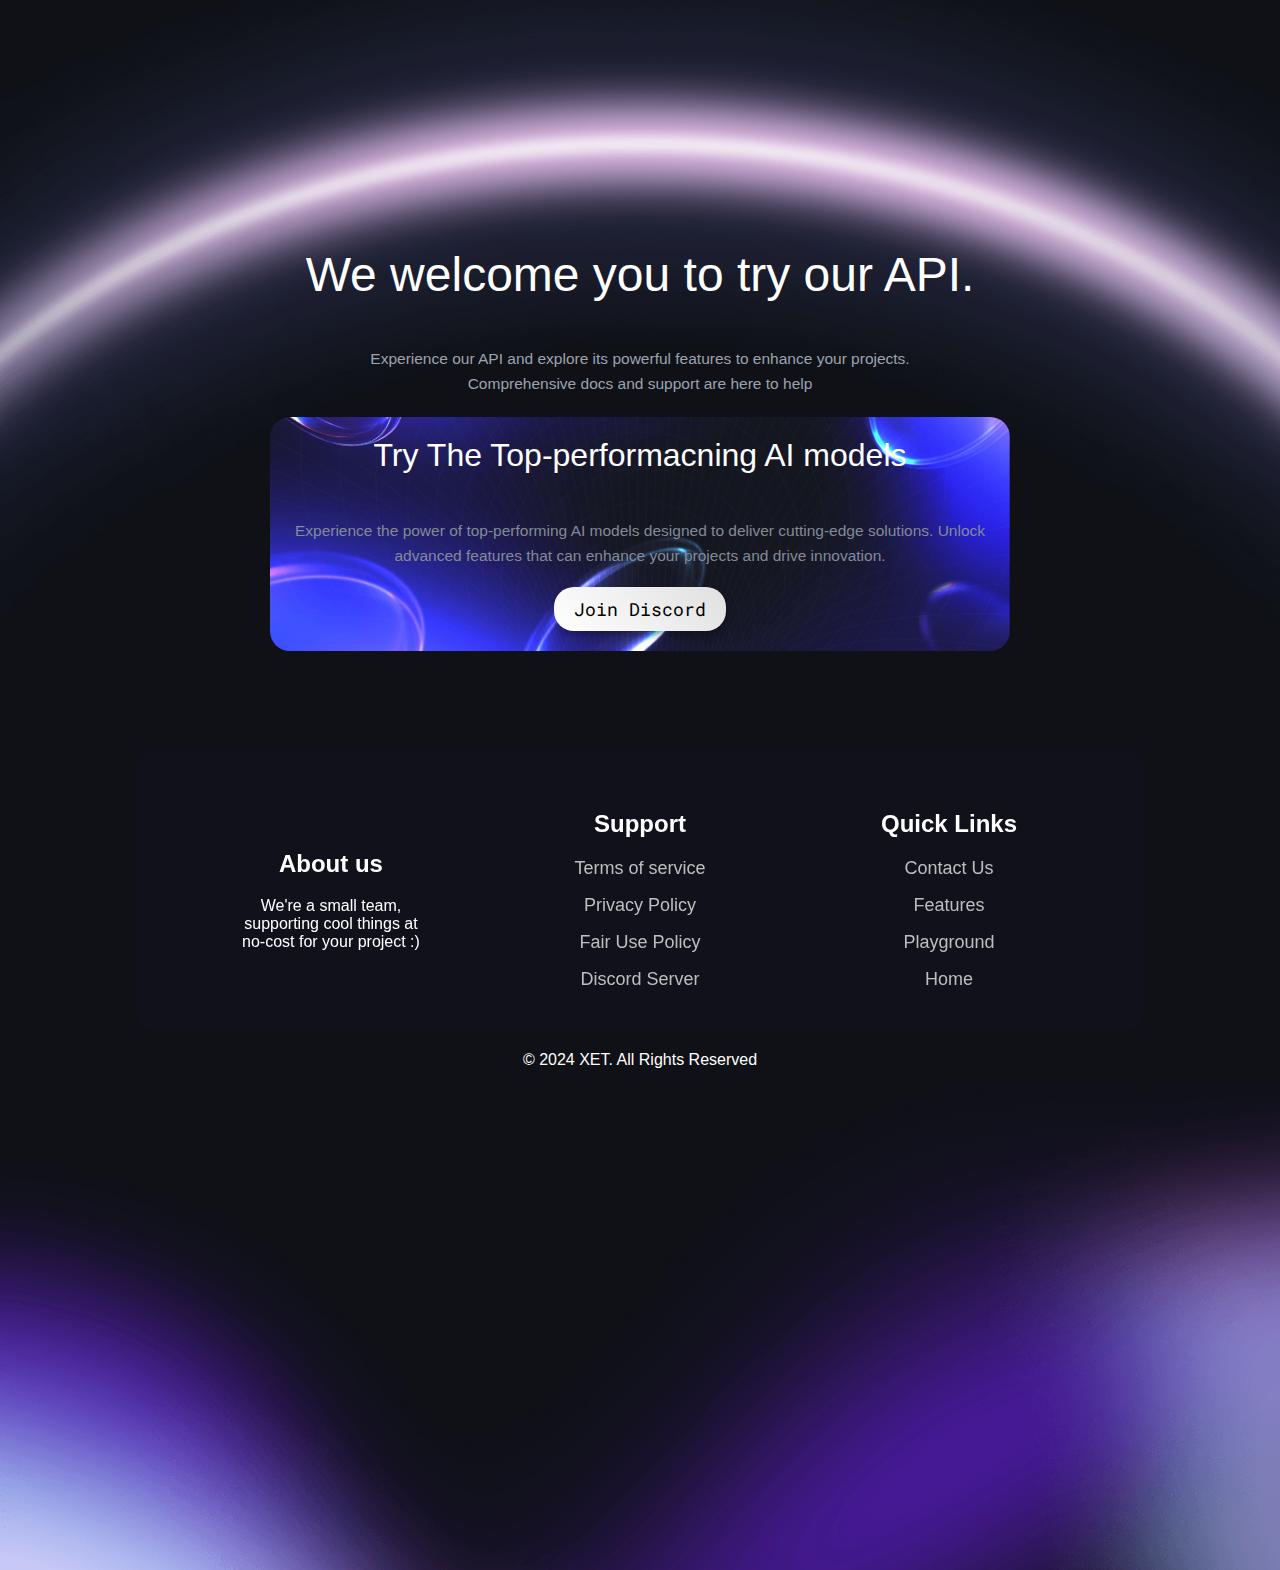
==== commit a05974f4: "updated UI" ====
--- a/index.html
+++ b/index.html
@@ -153,13 +153,14 @@
 
 
     <div class="playground" id="playground">
-        <div class="play-header" data-aos="fade" data-aos-duration="2000">Confused? No worries. We Also have A Free Option.</div>
-        <div class="play-desc" data-aos="fade" data-aos-duration="2000">If you're not sure how our project works, no need to worry. Create an API key, then you're ready to go. Try our API on our Web-UI playground.</div>
+        <div class="play-header" data-aos="fade" data-aos-duration="2000"><h1 style="font-size: 25px;">That's not all...</h1></div>
+        <div class="play-desc" data-aos="fade" data-aos-duration="2000">Create an account, generate your API key, and you're all set! Test our API in the responsive Web-UI playground.</div>
 
         <div class="play-main">
             <img src="/images/colorbg.png" class="play-main-bg">
             <div class="play-main-desc">
-                <p data-aos="fade" data-aos-duration="2000" style="color: white; font-size: 25px; font-family: 'Roboto Mono', monospace;"><i class="fa-duotone fa-solid fa-sparkles" style="font-size: 30px;"></i>     Interactive API Playground</p>
+                <img src="images/playicon.png" id="features_icons">
+                <p data-aos="fade" data-aos-duration="2000" style="color: white; font-size: 25px; font-family: Verdana, Geneva, sans-serif">Interactive API Playground</p>
                 <p data-aos="fade" data-aos-duration="2000" class="play-main-desc-p">Our playground offers a wide range of models and powerful image generation tools,
                      all in one user-friendly platform designed to inspire creativity and make advanced technology accessible to everyone.</p>
             </div>
@@ -178,7 +179,7 @@
         <div class="footer-top">
             <div class="footer-top-text">
                 <div class="footer-top-header">We welcome you to try our API.</div>
-                <div class="footer-top-desc">We invite you to experience our API, Explore its powerful features and see how it can enhance your projects. Our documentation and support are here to help you every step of the way.</div>
+                <div class="footer-top-desc">Experience our API and explore its powerful features to enhance your projects. Comprehensive docs and support are here to help</div>
             </div>
             <div class="join-now">
                 <div class="join-now-header">Try The Top-performacning AI models</div>
@@ -187,7 +188,6 @@
             </div>
         </div>
         <div class="footer-bottom">
-            <!-- <img src="/images/footerbg.png" class="footer-bg-top"> -->
             <div class="footer-content-div">
                 <div class="fcc">
                     <h2>About us</h2>
@@ -212,6 +212,7 @@
             </div>
             <div class="arr">© 2024 XET. All Rights Reserved</div>
         </div>
+        <img src="/images/footerbg.png" class="footer-bg-bottom">
     </div>
 
     <script src="https://unpkg.com/aos@2.3.1/dist/aos.js"></script>
--- a/css/styles.css
+++ b/css/styles.css
@@ -394,7 +394,6 @@
     padding: 20px;
     color: #e0e0e0;
     text-align: left;
-    /* box-sizing: border-box; */
     backdrop-filter: blur(2px);
 }
 .feature-item h3 {
@@ -434,21 +433,17 @@
     margin-top: 60px;
 }
 .play-header{
-    font-size: 50px;
-    text-align: center;
-    margin-bottom: 20px;
-    max-width: 660px;
+    text-align: center;
 }
 .play-desc{
     max-width: 620px;
-    font-size:19px;
-    line-height: 24px;
-    font-weight: 400;
-    color: rgb(231, 233, 239);
-    text-align: center;
-    font-family: "Clarity City", sans-serif;
+    text-align: center;
     margin-bottom: 50px;
-    letter-spacing: 0.01cm;
+
+    font-size: 15.5px;
+    color: #9CA3AF;
+    font-family: Verdana, Geneva, sans-serif;
+    line-height: 1.6
 }
 .play-main-bg {
     position: absolute;
@@ -468,12 +463,12 @@
     align-items: center;
     justify-content: space-between;
     overflow: hidden;
-    border-radius: 50px;
-    gap: 20px; /* Adds space between elements */
+    border-radius: 30px;
+    gap: 20px;
 }
 
 .play_div_img {
-    flex: 1; /* Ensures it takes proportional space */
+    flex: 1;
     display: flex;
     justify-content: center;
     align-items: center;
@@ -484,7 +479,6 @@
     max-width: 600px;
     height: auto;
     object-fit: contain;
-    border-radius: 20px;
 }
 
 .play-main-desc {
@@ -497,7 +491,10 @@
     max-width: 500px;
     margin-left: auto;
     margin-right: auto;
-    font-family: 'Roboto Mono', monospace; font-size: 17px;
+    font-size: 15.5px;
+    color: #9CA3AF;
+    font-family: Verdana, Geneva, sans-serif;
+    line-height: 1.6
 }
 
 @media(max-width:1000px){
@@ -527,10 +524,7 @@
     align-items: center;
     justify-content: center;
     text-align: center;
-    margin-bottom: 50px;
     font-family: "Clarity City", sans-serif;
-    font-weight: 400;
-    letter-spacing: 0.01cm;
 }
 
 .footer-bg-top {
@@ -562,13 +556,14 @@
 }
 
 .footer-top-desc {
-    color: white;
-    font-size: 19px;
-    letter-spacing: 0.009cm;
     max-width: 650px;
-    line-height: 24px;
     text-align: center;
     margin: 0 auto;
+
+    font-size: 15.5px;
+    color: #9CA3AF;
+    font-family: Verdana, Geneva, sans-serif;
+    line-height: 1.6
 }
 .join-now {
     margin-top: 60px;
@@ -579,24 +574,29 @@
     text-align: center;
     justify-content: center;
     align-items: center;
+
+    width: 100%;
+    height: 100%;
+    padding: 20px;
+
     background-image: url('join_nowbg.png');
     background-position: center;
-    background-size: cover;  /* Ensures the image covers the entire div, even if it crops */
+    background-size: cover;
     background-repeat: no-repeat;
-    width: 1200px;
-    height: 620px; /* The height will adapt based on content */
-    padding: 20px;  /* Add padding if content is too close to the edge */
 }
 .join-now-header{
     flex-wrap: wrap;
-    font-size: 3rem;
+    font-size: 2rem;
     padding-bottom: 45px;
     height: auto;
     text-align: center;
 }
 .join-now-desc{
     max-width: 700px;
-    font-size: 18px;
+    font-size: 15.5px;
+    color: #838a97;
+    font-family: Verdana, Geneva, sans-serif;
+    line-height: 1.6
 }
 
 .footer-bottom {
@@ -604,6 +604,7 @@
     flex-direction: column;
     justify-content: space-between;
     flex-wrap: wrap;
+    margin-top: 80px;
 }
 .footer-content-div{
     display: flex;
@@ -613,13 +614,10 @@
     border-radius: 20px;
     padding: 40px;
 
-    background-color: rgba(15, 15, 15, 0.5);
-}
-.footer-bg-bottom-div{
-    width: auto;
-    height: auto;
-}
-
+    background: rgb(19 18 33 / 50%);
+    backdrop-filter: blur(10px);
+    -webkit-backdrop-filter: blur(10px);
+}
 .footer-bg-bottom {
     top: 0;
     left: 0;
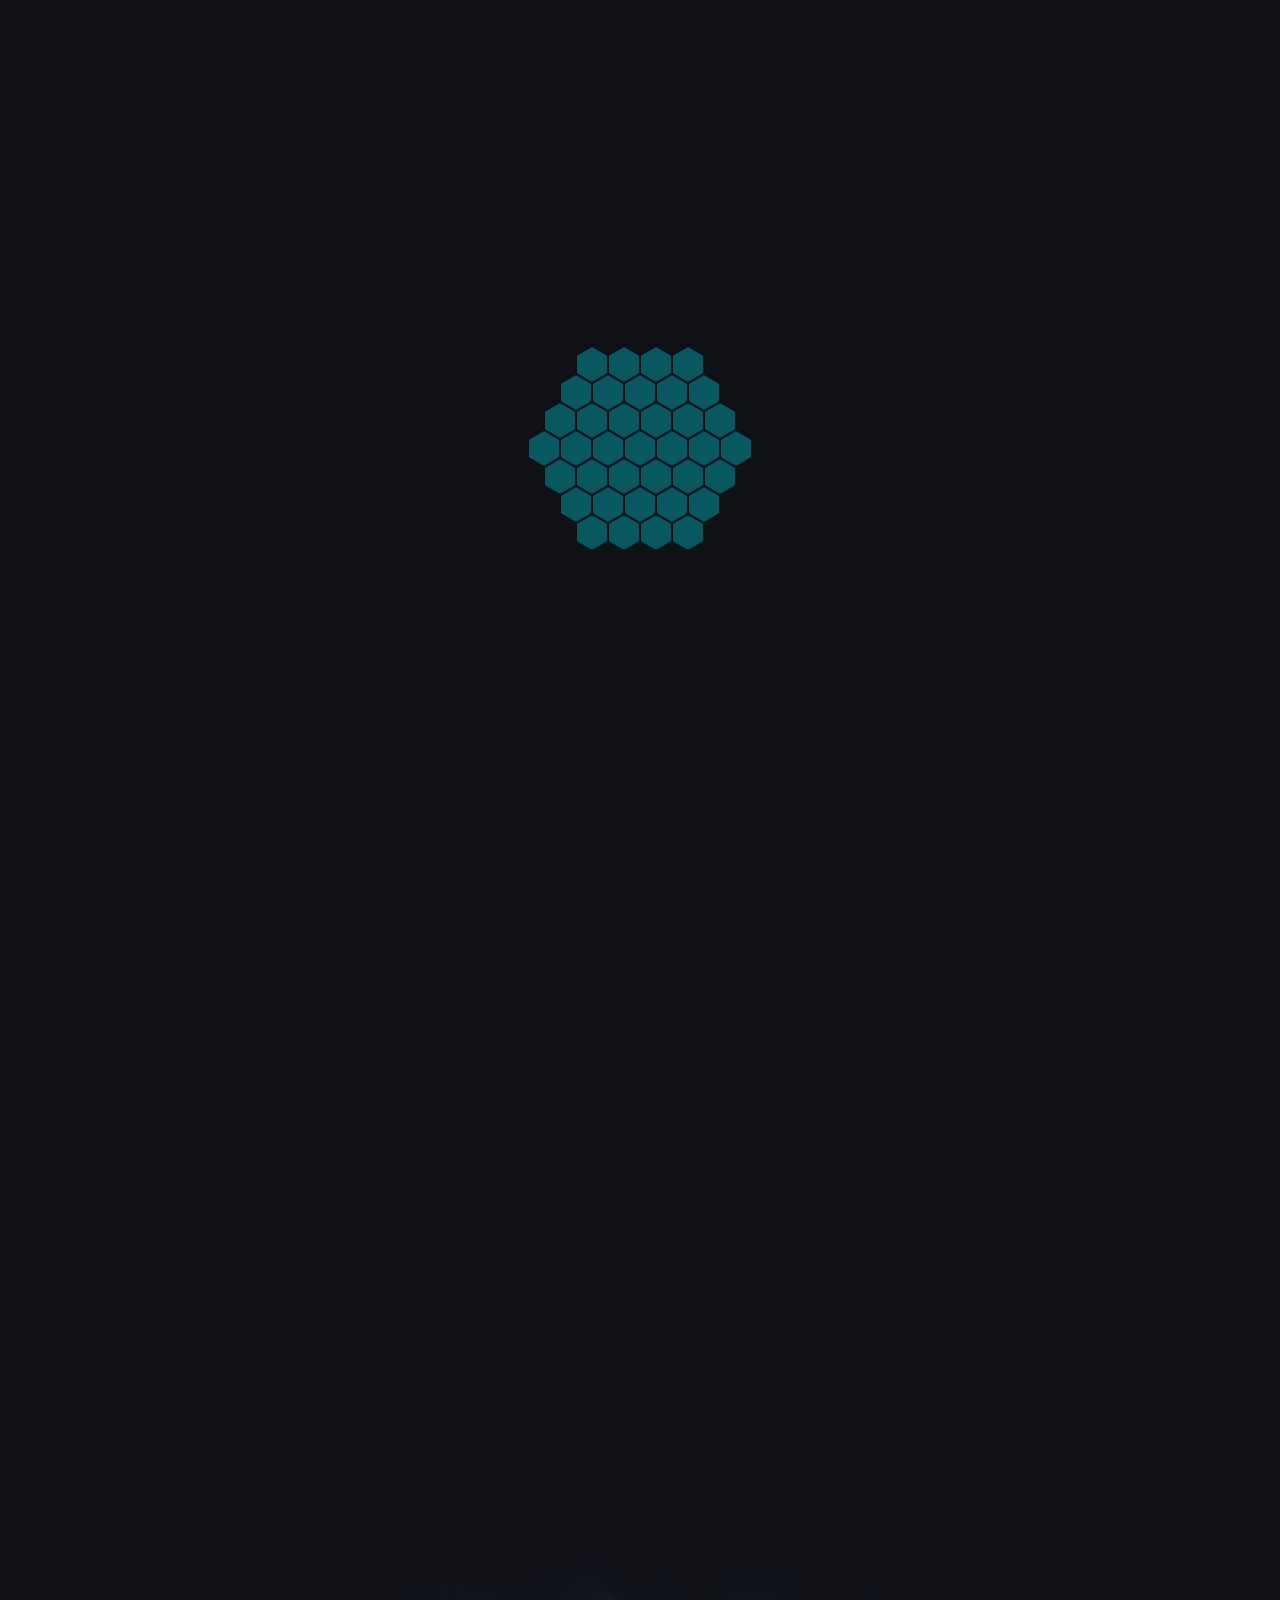
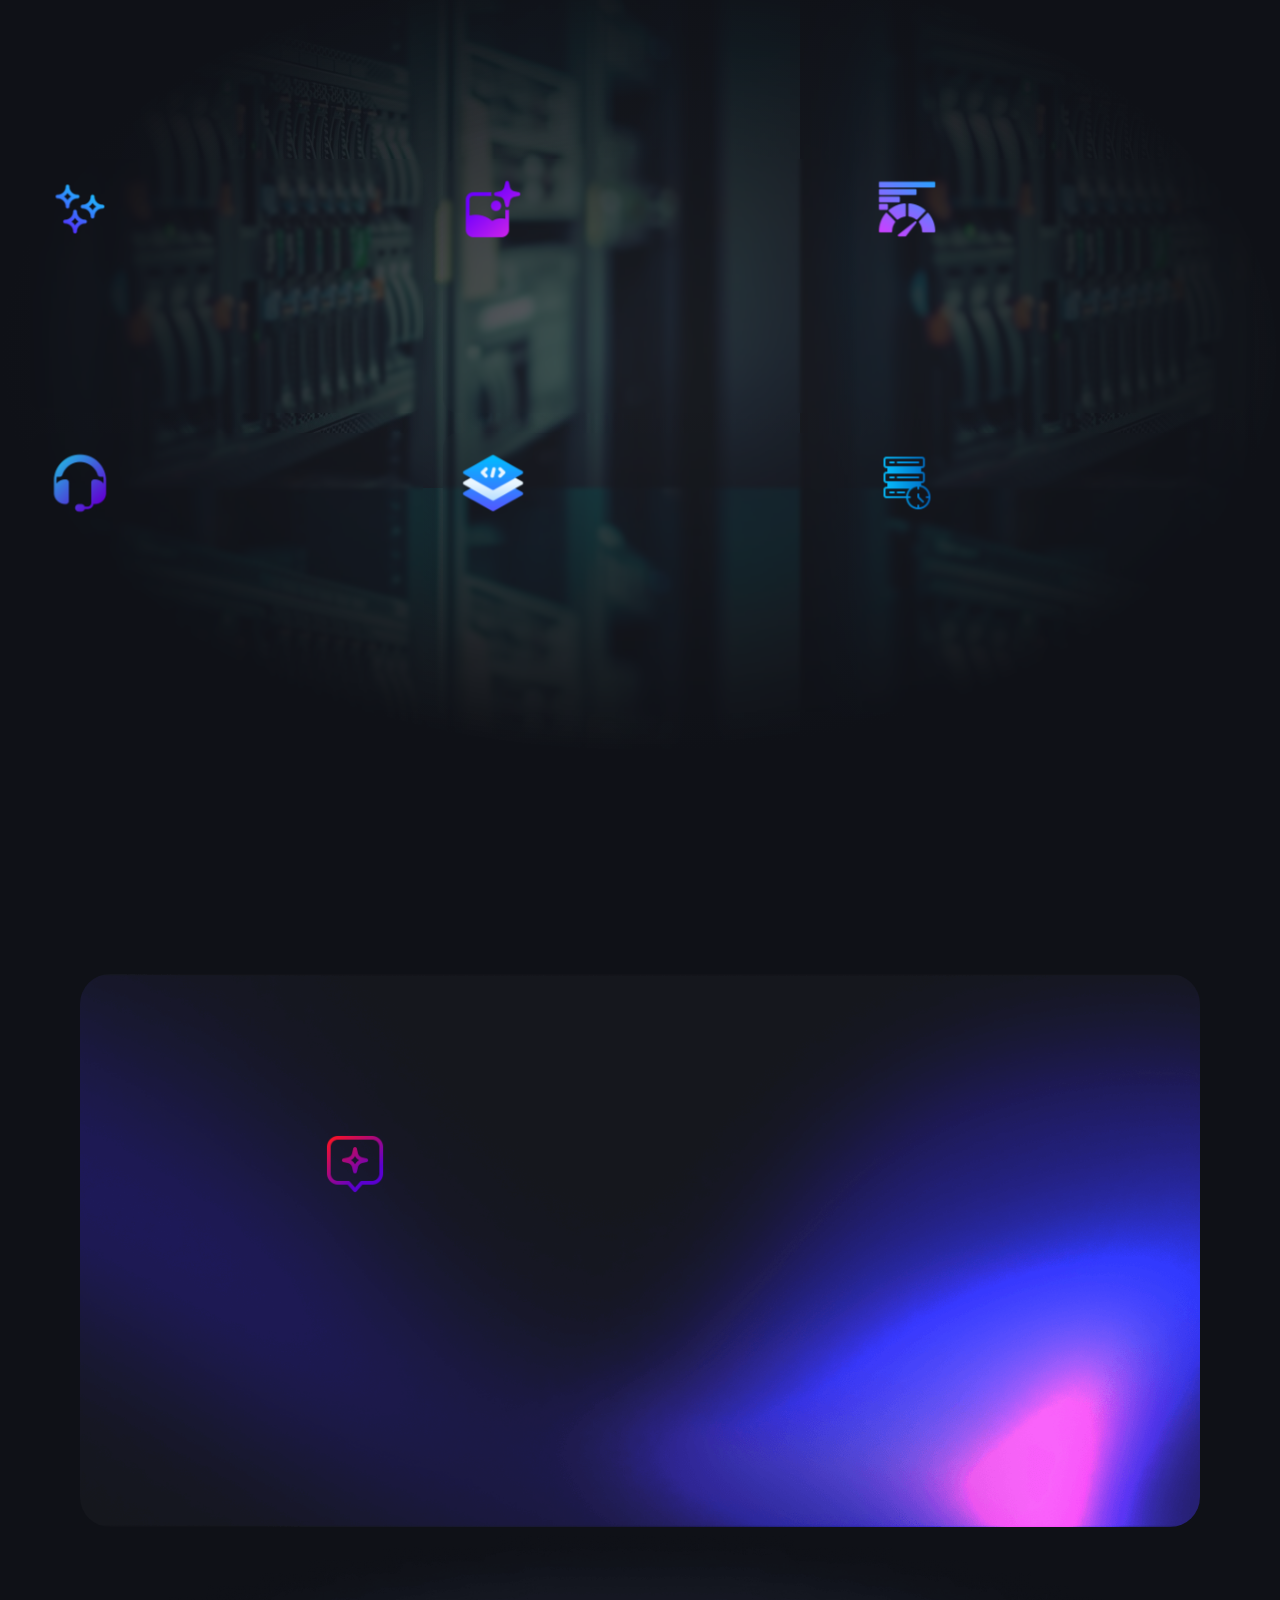
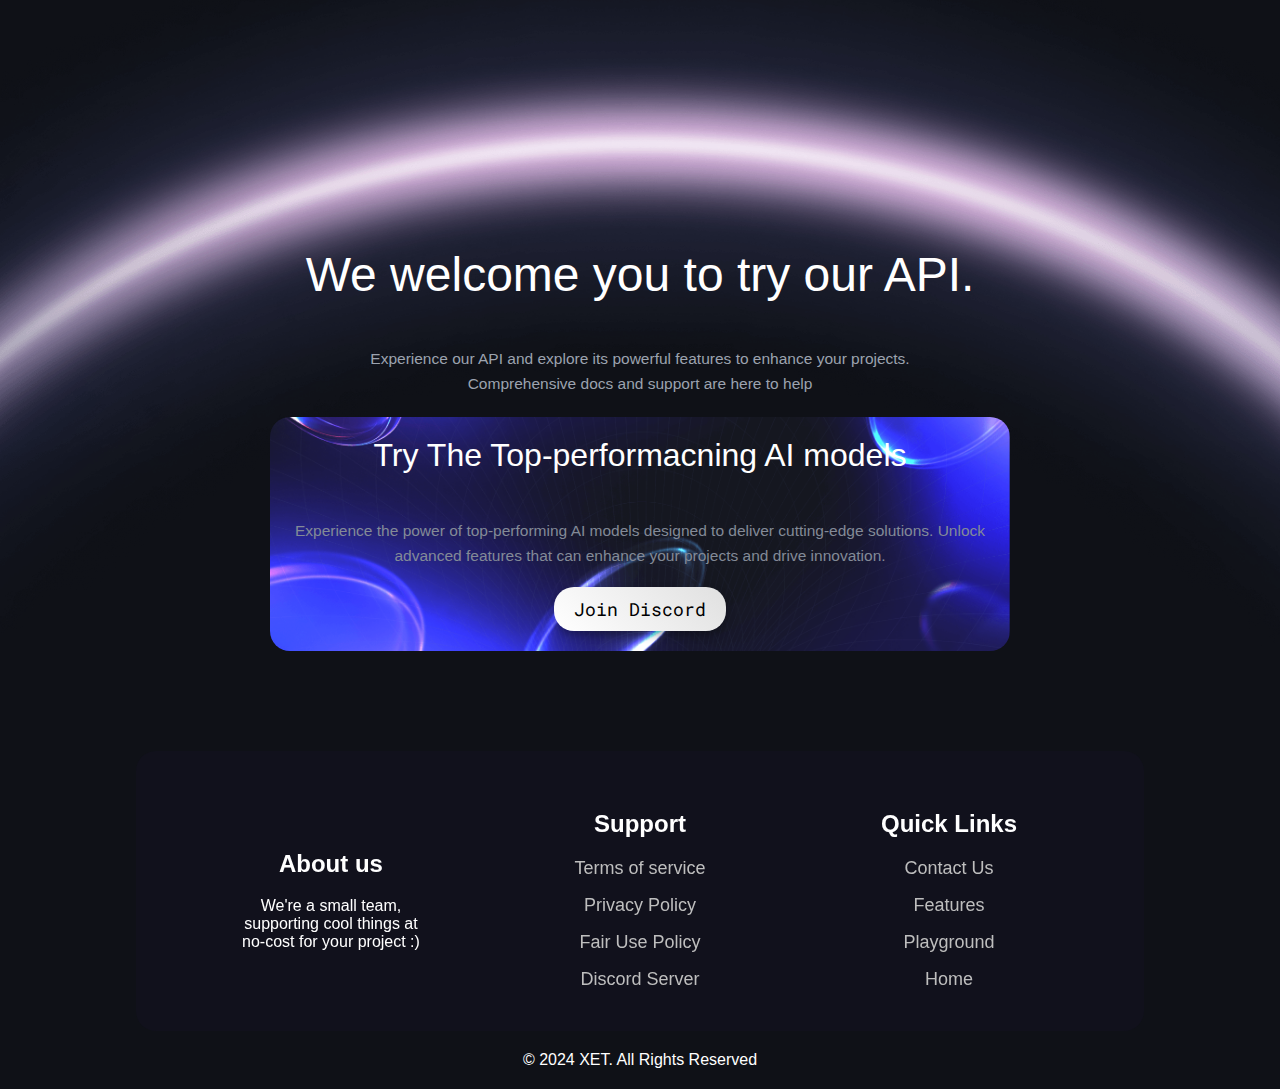
==== commit 4db040de: "add login page, improved ui, add dashboard, incomplete" ====
--- a/index.html
+++ b/index.html
@@ -212,7 +212,7 @@
             </div>
             <div class="arr">© 2024 XET. All Rights Reserved</div>
         </div>
-        <img src="/images/footerbg.png" class="footer-bg-bottom">
+        <!-- <img src="/images/footerbg.png" class="footer-bg-bottom"> -->
     </div>
 
     <script src="https://unpkg.com/aos@2.3.1/dist/aos.js"></script>
--- a/css/styles.css
+++ b/css/styles.css
@@ -284,15 +284,6 @@
     transform: scale(0.95);
 }
 
-.home video {
-    max-width: 500px;
-    object-fit: cover; /* Ensure the video covers the container without distortion */
-    overflow: hidden;
-    /* box-shadow: 0 0 16px 8px rgba(166, 132, 204, 0.5); */
-    border-radius: 50%;
-    margin-left: auto;
-}
-
 .home-models {
     margin-top: 50px;
     width: auto;
@@ -618,13 +609,6 @@
     backdrop-filter: blur(10px);
     -webkit-backdrop-filter: blur(10px);
 }
-.footer-bg-bottom {
-    top: 0;
-    left: 0;
-    width: 100%;
-    object-fit: contain;
-}
-
 .fcc {
     flex: 1;
     margin: auto 60px;
